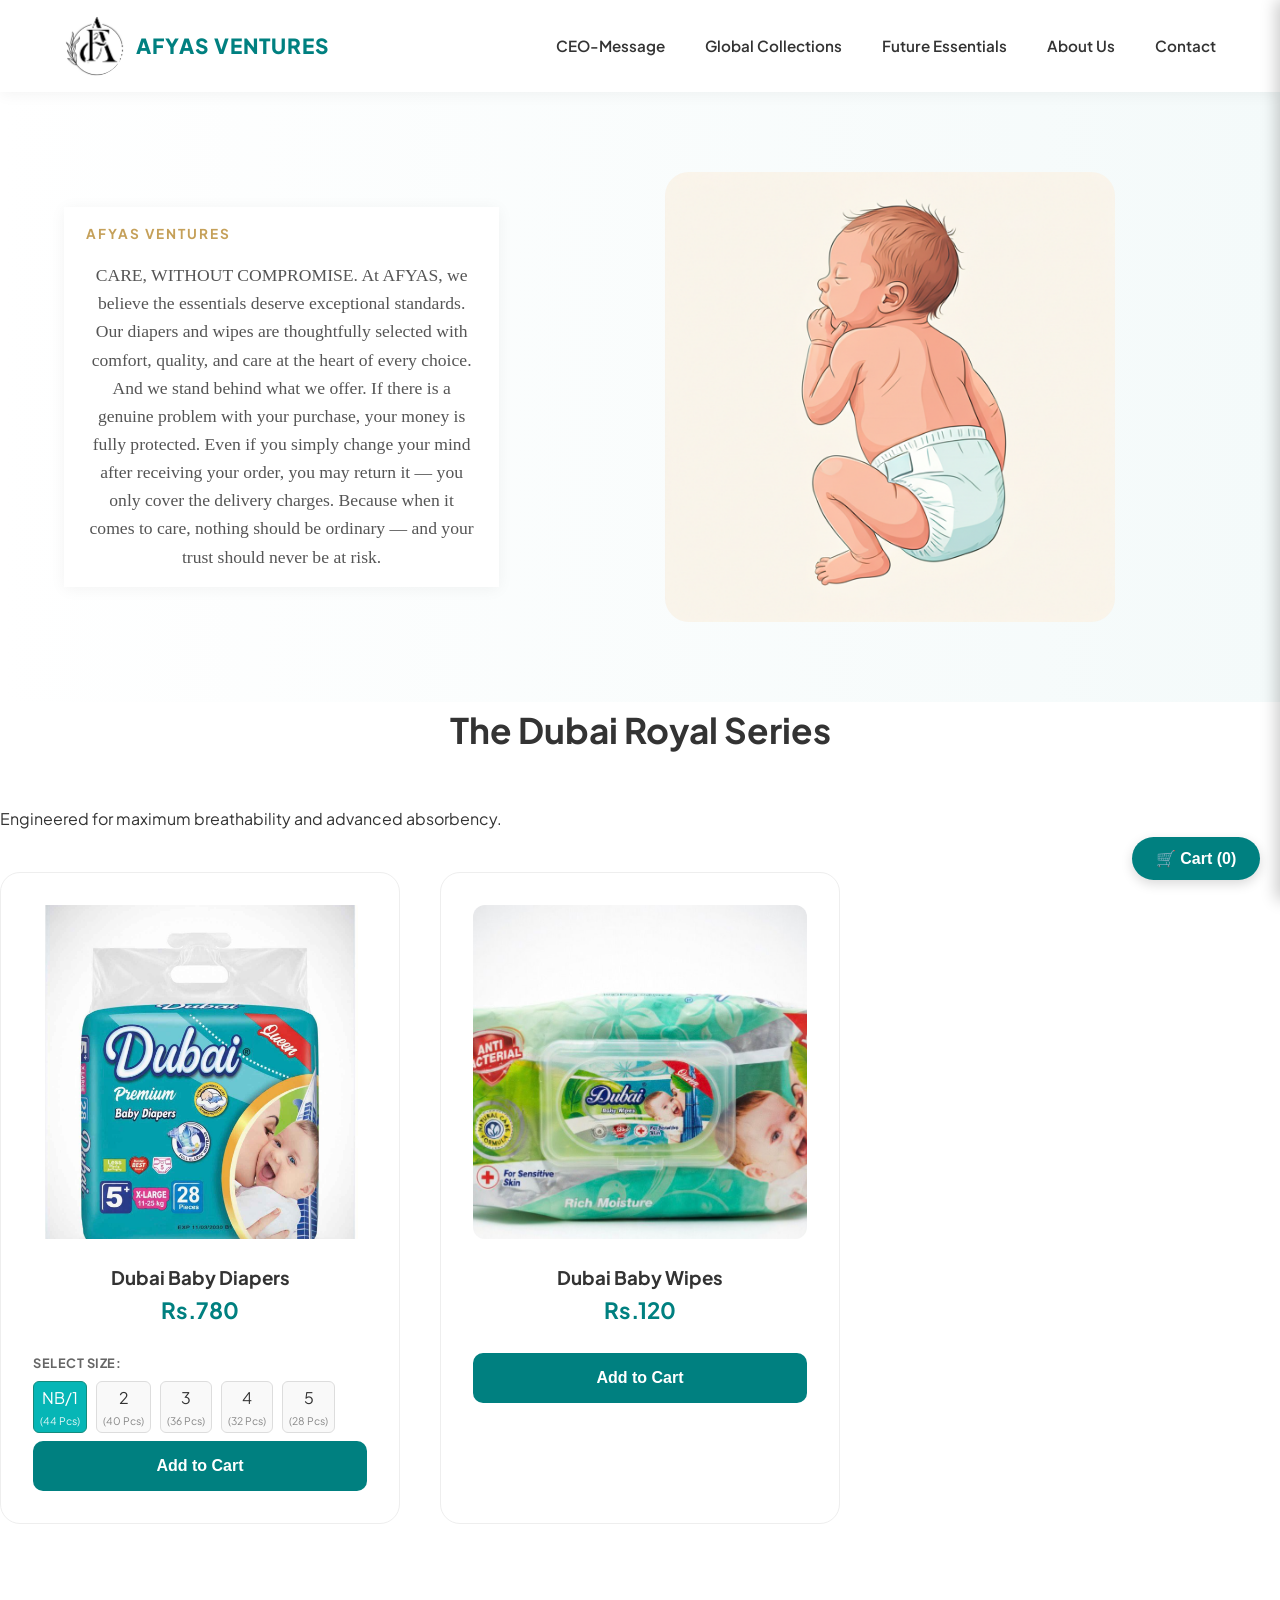
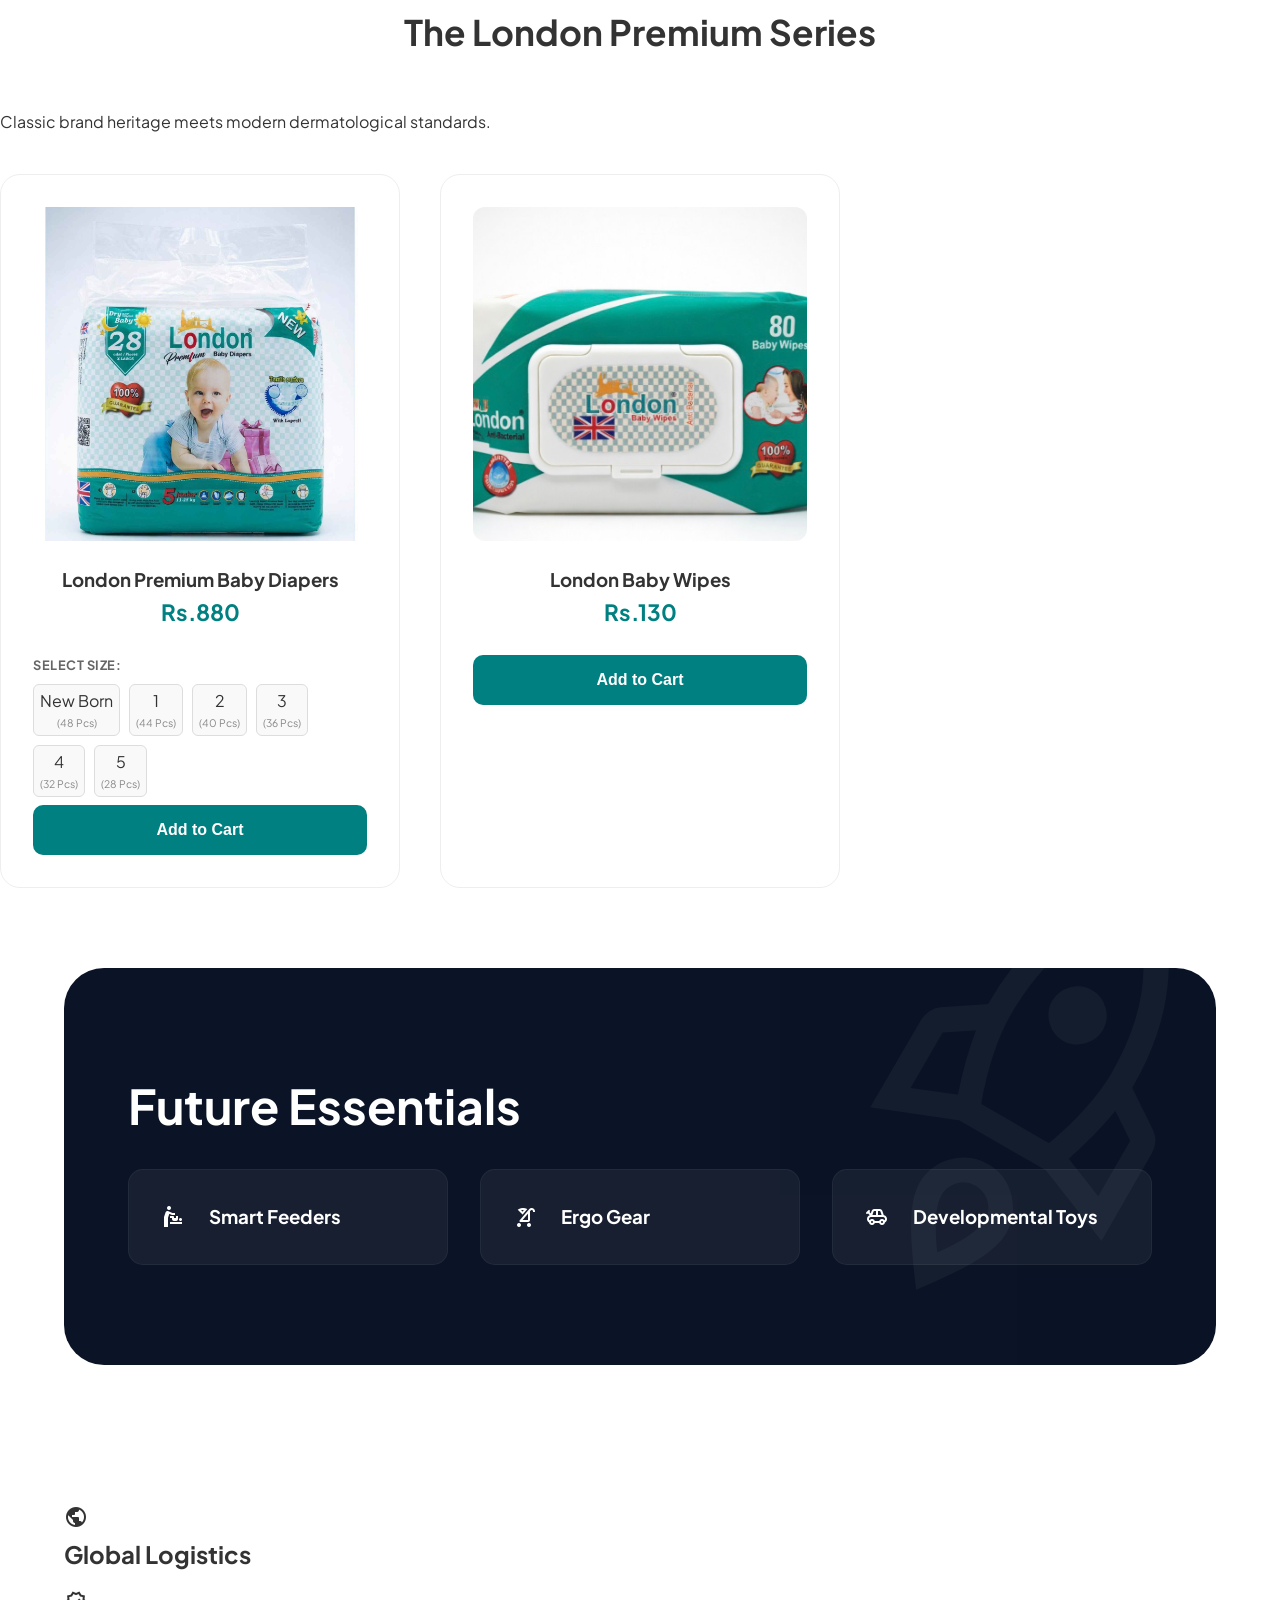
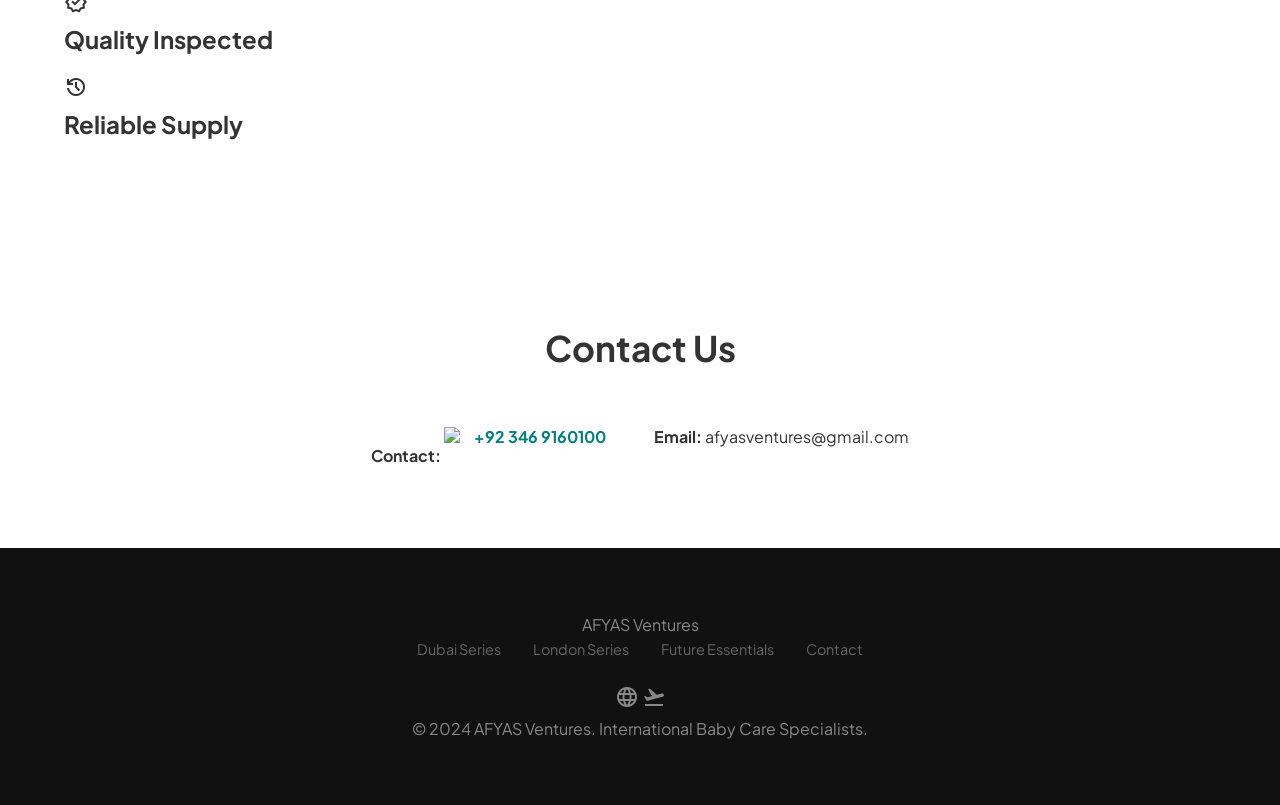
==== baby_care.html @ d0ddcd85 "added cart" ====
<!doctype html>
<html lang="en">

<head>
  <meta charset="utf-8" />
  <meta name="viewport" content="width=device-width, initial-scale=1.0">

  <link class="image-tag" type="image/png" href="logo.jpg">
  <title>AFYAS Ventures | Premium International Baby Care Specialists</title>

  <meta name="description"
    content="Discover premium diapers and wipes from AFYAS Ventures. Curated Dubai and London collections offering world-class quality for your little one. Order via WhatsApp today.">
  <meta name="keywords"
    content="AFYAS Ventures, baby care, Dubai Series diapers, London Heritage wipes, premium diapers, international baby care">
  <link rel="canonical" href="https://www.afyasventures.com">
  <link rel="stylesheet" href="style.css">
  <link
    href="https://fonts.googleapis.com/css2?family=Plus+Jakarta+Sans:wght@400;700&family=Be_Vietnam_Pro:wght@300;400;600&display=swap"
    rel="stylesheet">
  <link href="https://fonts.googleapis.com/css2?family=Material+Symbols+Outlined:wght,FILL@100..700,0..1&display=swap"
    rel="stylesheet">
  <!-- Open Graph / Social Media Preview Tags -->
  <meta property="og:type" content="website">
  <meta property="og:url" content="https://afyas-venture.github.io/afyas-venture/">
  <meta property="og:title" content="AFYAS Ventures | Premium Baby Care">
  <meta property="og:description"
    content="Discover premium diapers and wipes from AFYAS Ventures. Order via WhatsApp today.">
  <meta property="og:image" content="https://afyas-venture.github.io/afyas-venture/logo.jpg">
</head>

<body>
  <header>
    <nav aria-label="Main Navigation">
      <div class="logo-container">
        <img src="logo.jpg" alt="AFYAS Ventures Logo" class="nav-logo">
        <span class="brand-name">AFYAS Ventures</span>
      </div>
      <ul>
        <li><a href="#ceo-message">CEO-Message</a></li>
        <li><a href="#global-collections">Global Collections</a></li>
        <li><a href="#future-essentials">Future Essentials</a></li>
        <li><a href="#about-us">About Us</a></li>
        <li><a href="#contact">Contact</a></li>
      </ul>
    </nav>
  </header>

  <main>
    <!-- CART FLOATING TRIGGER & DRAWER -->
    <button id="cart-toggle" aria-label="Open Shopping Cart">
      🛒 Cart (<span id="cart-count">0</span>)
    </button>

    <aside id="cart-drawer" class="cart-drawer condensed" aria-hidden="true">
      <div class="cart-header">
        <h3>Shopping Cart</h3>
        <button id="clear-cart-btn">Clear All</button>
        <button id="close-cart-btn" aria-label="Close Cart">&#10142</button>
      </div>

      <div id="cart-items" class="cart-items-list">
        <p class="empty-cart-msg">Your cart is empty.</p>
      </div>

      <div class="cart-footer">
        <div class="cart-total-row">
          <span>Total:</span>
          <span id="cart-total-price">Rs. 0</span>
        </div>
        <button id="whatsapp-checkout-btn" class="checkout-btn" disabled>Checkout via WhatsApp</button>
      </div>
    </aside>
    <section id="about-us">
      <header>
        <span class="sub-heading">AFYAS VENTURES</span>
        <p style="font-family: 'Times New Roman', Times, serif;">
          CARE, WITHOUT COMPROMISE.
          At AFYAS, we believe the essentials deserve exceptional standards. Our diapers and wipes are thoughtfully
          selected with comfort, quality, and care at the heart of every choice.
          And we stand behind what we offer. If there is a genuine problem with your purchase, your money is fully
          protected. Even if you simply change your mind after receiving your order, you may return it — you only cover
          the delivery charges.
          Because when it comes to care, nothing should be ordinary — and your trust should never be at risk.
        </p>
      </header>
      <div class="hero-image-container">
        <img src="baby.png" alt="Happy newborn baby in premium AFYAS Ventures diaper" class="hero-img" />
      </div>
    </section>

    <div id="global-collections">
      <section id="dubai-series">
        <h2>The Dubai Royal Series</h2>
        <p class="product-features">
          Engineered for maximum breathability and advanced absorbency.
        </p>
        <div class="product-grid">
          <article class="product-card">
            <div class="product-image-wrapper">
              <img src="Dubai Premium Baby Diapers.jpeg" alt="Dubai Premium Baby Diapers" />
            </div>
            <h3>Dubai Baby Diapers</h3>
            <span class="price">Rs.<span class="price-amount">780</span></span>

            <div class="size-selector">
              <p>Select Size:</p>
              <div class="size-options">
                <label>
                  <input type="radio" name="size-dubai-diapers" value="NB/1 (44 Pcs)" checked />
                  NB/1 <small>(44 Pcs)</small>
                </label>
                <label>
                  <input type="radio" name="size-dubai-diapers" value="2 (40 Pcs)" />
                  2 <small>(40 Pcs)</small>
                </label>
                <label>
                  <input type="radio" name="size-dubai-diapers" value="3 (36 Pcs)" />
                  3 <small>(36 Pcs)</small>
                </label>
                <label>
                  <input type="radio" name="size-dubai-diapers" value="4 (32 Pcs)" />
                  4 <small>(32 Pcs)</small>
                </label>
                <label>
                  <input type="radio" name="size-dubai-diapers" value="5 (28 Pcs)" />
                  5 <small>(28 Pcs)</small>
                </label>
              </div>
            </div>

            <button type="button" class="add-to-cart-btn">Add to Cart</button>
          </article>
          <article class="product-card">
            <div class="product-image-wrapper">
              <img src="Dubai Baby Wipes.jpeg" alt="Dubai Baby Wipes" />
            </div>
            <h3>Dubai Baby Wipes</h3>
            <span class="price">Rs.<span class="price-amount">120</span></span>
            <button type="button" class="add-to-cart-btn">Add to Cart</button>
          </article>
        </div>
      </section>

      <section id="london-series">
        <h2>The London Premium Series</h2>
        <p class="product-features">
          Classic brand heritage meets modern dermatological standards.
        </p>
        <div class="product-grid">
          <article class="product-card">
            <div class="product-image-wrapper">
              <img src="London Premium Baby Diapers.jpeg" alt="London Premium Baby Diapers" />
            </div>
            <h3>London Premium Baby Diapers</h3>
            <span class="price">Rs.<span class="price-amount">880</span></span>

            <div class="size-selector">
              <p>Select Size:</p>
              <div class="size-options">
                <label>
                  <input type="radio" name="size-dubai-diapers" value="New Born (48 Pcs)" />
                  New Born <small>(48 Pcs)</small>
                </label>
                <label>
                  <input type="radio" name="size-dubai-diapers" value="1 (44 Pcs)" />
                  1 <small>(44 Pcs)</small>
                </label>
                <label>
                  <input type="radio" name="size-dubai-diapers" value="2 (40 Pcs)" />
                  2 <small>(40 Pcs)</small>
                </label>
                <label>
                  <input type="radio" name="size-dubai-diapers" value="3 (36 Pcs)" />
                  3 <small>(36 Pcs)</small>
                </label>
                <label>
                  <input type="radio" name="size-dubai-diapers" value="4 (32 Pcs)" />
                  4 <small>(32 Pcs)</small>
                </label>
                <label>
                  <input type="radio" name="size-dubai-diapers" value="5 (28 Pcs)" />
                  5 <small>(28 Pcs)</small>
                </label>
              </div>
            </div>

            <button type="button" class="add-to-cart-btn">Add to Cart</button>
          </article>
          <article class="product-card">
            <div class="product-image-wrapper">
              <img src="London Baby Wipes.jpeg" alt="London Baby Wipes" />
            </div>
            <h3>London Baby Wipes</h3>
            <span class="price">Rs.<span class="price-amount">130</span></span>
            <button type="button" class="add-to-cart-btn">Add to Cart</button>
          </article>
        </div>
      </section>
    </div>

    <section id="future-essentials">
      <h2>Future Essentials</h2>
      <ul class="essentials-list">
        <li>
          <span class="material-symbols-outlined" aria-hidden="true">baby_changing_station</span>
          <h3>Smart Feeders</h3>
        </li>
        <li>
          <span class="material-symbols-outlined" aria-hidden="true">stroller</span>
          <h3>Ergo Gear</h3>
        </li>
        <li>
          <span class="material-symbols-outlined" aria-hidden="true">toys</span>
          <h3>Developmental Toys</h3>
        </li>
      </ul>
    </section>

    <section id="logistics">
      <div class="feature">
        <span class="material-symbols-outlined" aria-hidden="true">public</span>
        <h3>Global Logistics</h3>
      </div>
      <div class="feature">
        <span class="material-symbols-outlined" aria-hidden="true">verified</span>
        <h3>Quality Inspected</h3>
      </div>
      <div class="feature">
        <span class="material-symbols-outlined" aria-hidden="true">history</span>
        <h3>Reliable Supply</h3>
      </div>
    </section>

    <section id="contact">
      <h2>Contact Us</h2>
      <div class="contact-details">
        <p>
          <strong>Contact:</strong>
          <a href="https://wa.me/923469160100" class="whatsapp-contact" target="_blank" rel="noopener noreferrer">
            <img src="whatsapp.png" alt="WhatsApp" class="contact-icon" />
            +92 346 9160100
          </a>
        </p>
        <p><strong>Email:</strong> afyasventures@gmail.com</p>
      </div>
    </section>
  </main>

  <footer role="contentinfo">
    <div class="footer-nav">
      <span class="footer-logo">AFYAS Ventures</span>
      <nav aria-label="Footer Navigation">
        <a href="#dubai-series">Dubai Series</a>
        <a href="#london-series">London Series</a>
        <a href="#future-essentials">Future Essentials</a>
        <a href="#contact">Contact</a>
      </nav>
      <div class="social-icons">
        <span class="material-symbols-outlined">language</span>
        <span class="material-symbols-outlined">flight_takeoff</span>
      </div>
      <p>© 2024 AFYAS Ventures. International Baby Care Specialists.</p>
    </div>
  </footer>

  <script src="script.js"></script>
</body>

</html>
---- style.css ----
/* --- Global Variables & Reset --- */
:root {
    --primary-teal: #008080;
    --accent-gold: #c5a059;
    --dark-grey: #333333;
    --light-bg: #f9f9f9;
    --white: #ffffff;
    
    /* Future Essentials Theme */
    --future-bg: #0b1426; 
    --future-text: #ffffff;
    --future-p: #a0aec0; 
    --future-card-bg: rgba(255, 255, 255, 0.05); 
    
    --shadow-soft: 0 10px 30px rgba(0,0,0,0.05);
    --font-main: 'Plus Jakarta Sans', sans-serif;
}

* {
    margin: 0;
    padding: 0;
    box-sizing: border-box;
}

html {
    scroll-behavior: smooth;
}

body {
    font-family: var(--font-main);
    line-height: 1.6;
    color: var(--dark-grey);
    background-color: var(--white);
    overflow-x: hidden;
}
/* CART TRIGGER BUTTON */
#cart-toggle {
  position: fixed;
  bottom: 20px;
  right: 20px;
  background-color: var(--primary-teal);
  color: var(--white);
  border: none;
  border-radius: 30px;
  padding: 12px 20px;
  font-weight: bold;
  cursor: pointer;
  box-shadow: 0 4px 12px rgba(0,0,0,0.15);
  z-index: 999;
  width: 10%;
}

/* CART SLIDE-OUT DRAWER */
.cart-drawer {
  position: fixed;
  top: 0;
  right: 0;
  width: 100%;
  max-width: 380px;
  height: 100vh;
  background-color: var(--white);
  box-shadow: -4px 0 15px rgba(0,0,0,0.2);
  display: flex;
  flex-direction: column;
  z-index: 1000;
  transition: transform 0.3s ease-in-out;
}

.cart-drawer.condensed {
  transform: translateX(100%);
}

.cart-drawer.expanded {
  transform: translateX(0);
}

/* CART COMPONENTS */
.cart-header, .cart-footer {
  padding: 15px;
  background-color: var(--light-bg);
  border-bottom: 1px solid #ddd;
}

.cart-header {
  display: flex;
  align-items: center;
  justify-content: space-between;
}

#close-cart-btn{
    width: 20%;
}

.cart-items-list {
  flex: 1;
  overflow-y: auto;
  padding: 15px;
}

.cart-item {
  display: flex;
  align-items: center;
  justify-content: space-between;
  padding: 10px 0;
  border-bottom: 1px solid #eee;
}

.qty-controls {
  display: flex;
  align-items: center;
  gap: 6px;
}

.qty-btn, .remove-item-btn {
  background: #eee;
  border: 1px solid #ccc;
  border-radius: 3px;
  padding: 2px 8px;
  cursor: pointer;
}

.remove-item-btn {
  background: transparent;
  border: none;
  color: #cc0000;
  font-weight: bold;
}

.cart-footer {
  border-top: 1px solid #ddd;
  border-bottom: none;
}

.cart-total-row {
  display: flex;
  justify-content: space-between;
  font-weight: bold;
  margin-bottom: 10px;
}

.checkout-btn {
  width: 100%;
  padding: 12px;
  background-color: var(--primary-teal);
  color: var(--white);
  border: none;
  border-radius: 4px;
  font-weight: bold;
  cursor: pointer;
}

.checkout-btn:disabled {
  background-color: #ccc;
  cursor: not-allowed;
}

#clear-cart-btn {
  background: none;
  border: none;
  color: #cc0000;
  cursor: pointer;
  font-size: 0.85rem;
}
/* --- Navigation --- */
header {
    background: var(--white);
    padding: 1rem 5%;
    position: sticky;
    top: 0;
    z-index: 999;
    box-shadow: 0 2px 15px rgba(0,0,0,0.05);
}

nav {
    display: flex;
    justify-content: space-between;
    align-items: center;
    max-width: 1400px;
    margin: 0 auto;
}

nav div {
    display: flex;
    align-items: center;
    gap: 12px;
}

/* --- Navigation Logo Styles --- */
.logo-container {
    display: flex;
    align-items: center;
    gap: 12px;
}

.nav-logo {
    height: 60px; /* Adjust this height to fit your navbar perfectly */
    width: auto;  /* Keeps the logo's original proportions */
    display: block;
    object-fit: contain;
    border-radius: 50%;
    /* border: 1px solid black; */
}

.brand-name {
    font-weight: 800;
    font-size: 1.3rem;
    color: var(--primary-teal);
    text-transform: uppercase;
    letter-spacing: 1px;
    white-space: nowrap; /* Prevents name from wrapping to a second line */
}

/* Mobile Adjustment for Logo */
@media (max-width: 768px) {
    .nav-logo {
        height: 32px; /* Slightly smaller logo for mobile screens */
    }
    
    .brand-name {
        font-size: 1.1rem;
    }
}


nav ul {
    display: flex;
    list-style: none;
    gap: 2.5rem;
}

nav ul li a {
    text-decoration: none;
    color: var(--dark-grey);
    font-weight: 600;
    font-size: 0.95rem;
    transition: color 0.3s ease;
}

nav ul li a:hover {
    color: var(--primary-teal);
}

/* --- Hero Section / About Us --- */
#about-us {
    padding: 80px 5%;
    display: grid;
    grid-template-columns: 1fr 1.5fr; 
    align-items: center;
    gap: 4rem;
    background: linear-gradient(to right, #ffffff, #f4fafa);
    min-height: auto; 
}

.sub-heading {
    color: var(--accent-gold);
    font-weight: 700;
    letter-spacing: 2px;
    font-size: 0.85rem;
    display: block;
    margin-bottom: 1rem;
}

#about-us h1 {
    font-size: clamp(2rem, 4vw, 3.5rem);
    line-height: 1.2;
    margin-bottom: 1.5rem;
    color: var(--dark-grey);
}

#about-us p {
    font-size: 1.1rem;
    color: #555;
    max-width: 800px;
    text-align: center;
}

.hero-image-container {
    width: 100%;
    /* ADJUST THIS VALUE: 400px to 500px is usually the sweet spot */
    max-width: 450px; 
    height: auto; 
    border-radius: 24px;
    overflow: hidden;
    /* Optional: This keeps the smaller image centered if the text is short */
    margin: 0 auto; 
}

.hero-img {
    width: 100%;
    height: auto; 
    display: block;
    /* Changed to 'cover' to ensure it fills the container perfectly 
       without showing background gaps if the container is resized */
    object-fit: cover; 
}

/* Mobile Adjustment: Ensure it doesn't look too tiny on phones */
@media (max-width: 768px) {
    .hero-image-container {
        max-width: 300px; /* Slightly smaller for mobile screens */
        margin-top: 2rem;
    }
}

#ceo-message {
    padding: 80px 5%;
    background-color: #f9f9f9;
    display: flex;
    justify-content: center;
}

.ceo-container {
    max-width: 900px;
    display: flex;
    flex-direction: column;
    gap: 2rem;
    text-align: center;
    align-items: center;
}

.ceo-image-wrapper {
    width: 180px;
    height: 180px;
    border-radius: 50%; /* This creates the circle */
    overflow: hidden;
    border: 4px solid var(--primary-teal);
    box-shadow: 0 10px 20px rgba(0,0,0,0.1);
}

.ceo-img {
    width: 100%;
    height: 100%;
    object-fit: cover; /* Prevents the face from stretching */
}

.ceo-content {
    max-width: 600px;
}

.quote-icon-large {
    font-size: 4rem;
    color: var(--primary-teal);
    font-family: serif;
    line-height: 0;
    display: block;
    margin-bottom: 1rem;
    opacity: 0.3;
}

.message {
    font-size: 1.2rem;
    font-style: italic;
    color: #555;
    margin-bottom: 1.5rem;
    line-height: 1.8;
}

.ceo-name {
    font-weight: 700;
    color: var(--dark-grey);
    margin-bottom: 0.2rem;
}

.ceo-title {
    font-size: 0.9rem;
    color: var(--primary-teal);
    text-transform: uppercase;
    letter-spacing: 1px;
}

/* Desktop Layout */
@media (min-width: 768px) {
    .ceo-container {
        flex-direction: row;
        text-align: left;
        gap: 4rem;
    }
}

/* --- Global Collections & Product Grid --- */
#Product_Categories {
    padding: 60px 5%;
    max-width: 1400px;
    margin: 0 auto;
}

h2 {
    font-size: 2.2rem;
    margin-bottom: 3rem;
    text-align: center;
    color: var(--dark-grey);
}

.product-grid, .categories-grid {
    display: grid;
    grid-template-columns: repeat(auto-fill, minmax(300px, 1fr));
    gap: 2.5rem;
    margin-bottom: 5rem;
}

.product-card, .category-card {
    background: var(--white);
    padding: 2rem;
    border-radius: 20px;
    border: 1px solid #eee;
    text-align: center;
    transition: all 0.3s ease;
}

.product-card:hover, .category-card:hover {
    transform: translateY(-10px);
    box-shadow: var(--shadow-soft);
}

.product-image-wrapper, .category-image-wrapper {
    width: 100%;
    aspect-ratio: 1/1;
    background: #f8f8f8;
    border-radius: 12px;
    overflow: hidden;
    margin-bottom: 1.5rem;
}

.product-image-wrapper img, .category-image-wrapper img {
    width: 100%;
    height: 100%;
    object-fit: cover;
}

.price {
    display: block;
    font-size: 1.4rem;
    font-weight: 700;
    color: var(--primary-teal);
    margin-bottom: 1.5rem;
}

/* Container - keeps everything on one or two lines */
.size-selector {
    margin: 8px 0;
    text-align: left;
}

.size-selector p {
    font-size: 0.8rem;
    font-weight: bold;
    margin-bottom: 8px;
    color: #666;
    text-transform: uppercase;
    letter-spacing: 0.5px;
}

/* Flex wrapper to keep chips inline */
.size-options {
    display: flex;
    flex-wrap: wrap;
    gap: 9px;
}

/* The Label/Chip */
.size-selector label {
    display: inline-flex;
    flex-direction: column; 
    align-items: center;
    justify-content: center;
    cursor: pointer;
    background: #f9f9f9;
    padding: 3px 6px;
    border-radius: 6px;
    border: 1px solid #ddd;
    min-width: 50px;
    transition: all 0.2s ease;
}

/* The tiny text for pieces */
.size-selector small {
    display: block;
    font-size: 0.65rem;
    color: #888;
    margin-top: 2px;
}

/* Hover & Selected States */
.size-selector label:hover {
    background: #f0f0f0;
    border-color: #bbb;
}

/* Hide the actual radio circle to save space */
.size-selector input[type="radio"] {
    display: none;
}

/* When the radio is checked, change the label style */
.size-selector label:has(input:checked) {
    background: #06b6b6; /* WhatsApp Green */
    border-color: #128C7E;
    color: white;
}

/* Make piece text white when selected */
.size-selector label:has(input:checked) small {
    color: rgba(255, 255, 255, 0.9);
}

button {
    background-color: var(--primary-teal);
    color: var(--white);
    border: none;
    padding: 1rem;
    border-radius: 10px;
    font-weight: 700;
    font-size: 1rem;
    cursor: pointer;
    width: 100%;
    transition: opacity 0.3s;
}

button:hover {
    opacity: 0.9;
}

/* --- Future Essentials (With Rocket Icon Watermark) --- */
#future-essentials {
    background-color: var(--future-bg);
    color: var(--future-text);
    padding: 100px 5%;
    border-radius: 40px; 
    margin: 60px 5%; 
    position: relative;
    overflow: hidden; 
}

#future-essentials h2 {
    font-size: 3rem;
    color: var(--future-text);
    text-align: left; 
    margin-bottom: 1.5rem;
}

#future-essentials p {
    color: var(--future-p);
    text-align: left;
    max-width: 600px;
    margin-bottom: 4rem;
}

.essentials-list {
    display: grid;
    grid-template-columns: repeat(auto-fit, minmax(300px, 1fr));
    gap: 2rem;
    list-style: none;
    position: relative;
    z-index: 2;
}

.essentials-list li {
    background: var(--future-card-bg);
    padding: 2rem;
    border-radius: 15px;
    border: 1px solid rgba(255, 255, 255, 0.05);
    display: flex;
    align-items: center;
    gap: 1.5rem;
}

/* Professional Rocket Watermark */
#future-essentials::after {
    content: 'rocket_launch'; 
    font-family: 'Material Symbols Outlined';
    position: absolute;
    right: -20px;
    bottom: -40px;
    font-size: 25rem;
    color: var(--white);
    opacity: 0.04;
    transform: rotate(-15deg);
    pointer-events: none;
    z-index: 1;
}

/* --- Logistics Section (Fixed to One Row) --- */
#logistics {
    padding: 80px 5%;
    max-width: 1400px;
    margin: 0 auto;
}

.features-grid {
    display: flex; /* Force into a row on desktop */
    justify-content: space-between;
    gap: 3rem;
    list-style: none;
}

.feature {
    flex: 1; /* Ensures equal width */
    text-align: left;
}

.feature .icon-box {
    width: 70px;
    height: 70px;
    border-radius: 50%;
    display: flex;
    align-items: center;
    justify-content: center;
    margin-bottom: 2rem;
}

/* Logistics Icon Colors */
.feature:nth-child(1) .icon-box { background: #f1f8fc; color: #4c637a; }
.feature:nth-child(2) .icon-box { background: #f1f9f2; color: #558763; }
.feature:nth-child(3) .icon-box { background: #fbf5f2; color: #9c6c5a; }

.feature h3 {
    font-size: 1.5rem;
    margin-bottom: 1rem;
    color: var(--dark-grey);
}

.feature p {
    font-size: 1rem;
    color: #666;
    max-width: 320px;
}

/* --- Contact & Footer --- */
#contact {
    padding: 80px 5%;
    text-align: center;
}

.contact-details {
    display: flex;
    justify-content: center;
    gap: 3rem;
    margin-top: 3rem;
}

.contact-details a {
    color: var(--primary-teal);
    text-decoration: none;
    font-weight: 700;
}

.whatsapp-contact {
    display: inline-flex;
    align-items: center;
    gap: 10px;
    text-decoration: none;
    color: var(--primary-teal);
    font-weight: 700;
}

.contact-icon {
    width: 20px;  /* Size of the icon */
    height: 20px;
    object-fit: contain;
}

/* Hover effect for better UX */
.whatsapp-contact:hover {
    opacity: 0.8;
}

footer {
    background: #111;
    color: #888;
    padding: 4rem 5%;
    text-align: center;
}

.footer-nav nav {
    display: flex;
    justify-content: center;
    gap: 2rem;
    margin-bottom: 1.5rem;
}

.footer-nav nav a {
    color: #666;
    text-decoration: none;
    font-size: 0.9rem;
}

/* --- Responsive Media Queries --- */
@media (max-width: 1024px) {
    #about-us {
        grid-template-columns: 1fr;
        text-align: center;
    }
    
    .hero-image-container {
        max-width: 600px;
        margin: 0 auto;
    }
}

@media (max-width: 768px) {
    /* Responsive Logistics: Stacks on small screens */
    .features-grid {
        flex-direction: column;
        align-items: center;
        text-align: center;
    }

    .feature {
        margin-bottom: 3rem;
    }

    .feature p {
        margin: 0 auto;
    }

    nav ul {
        display: none;
    }
    
    #future-essentials h2 {
        font-size: 2.2rem;
    }

    #future-essentials::after {
        font-size: 15rem;
    }
}

.product-features{
    margin-bottom: 40px;
}
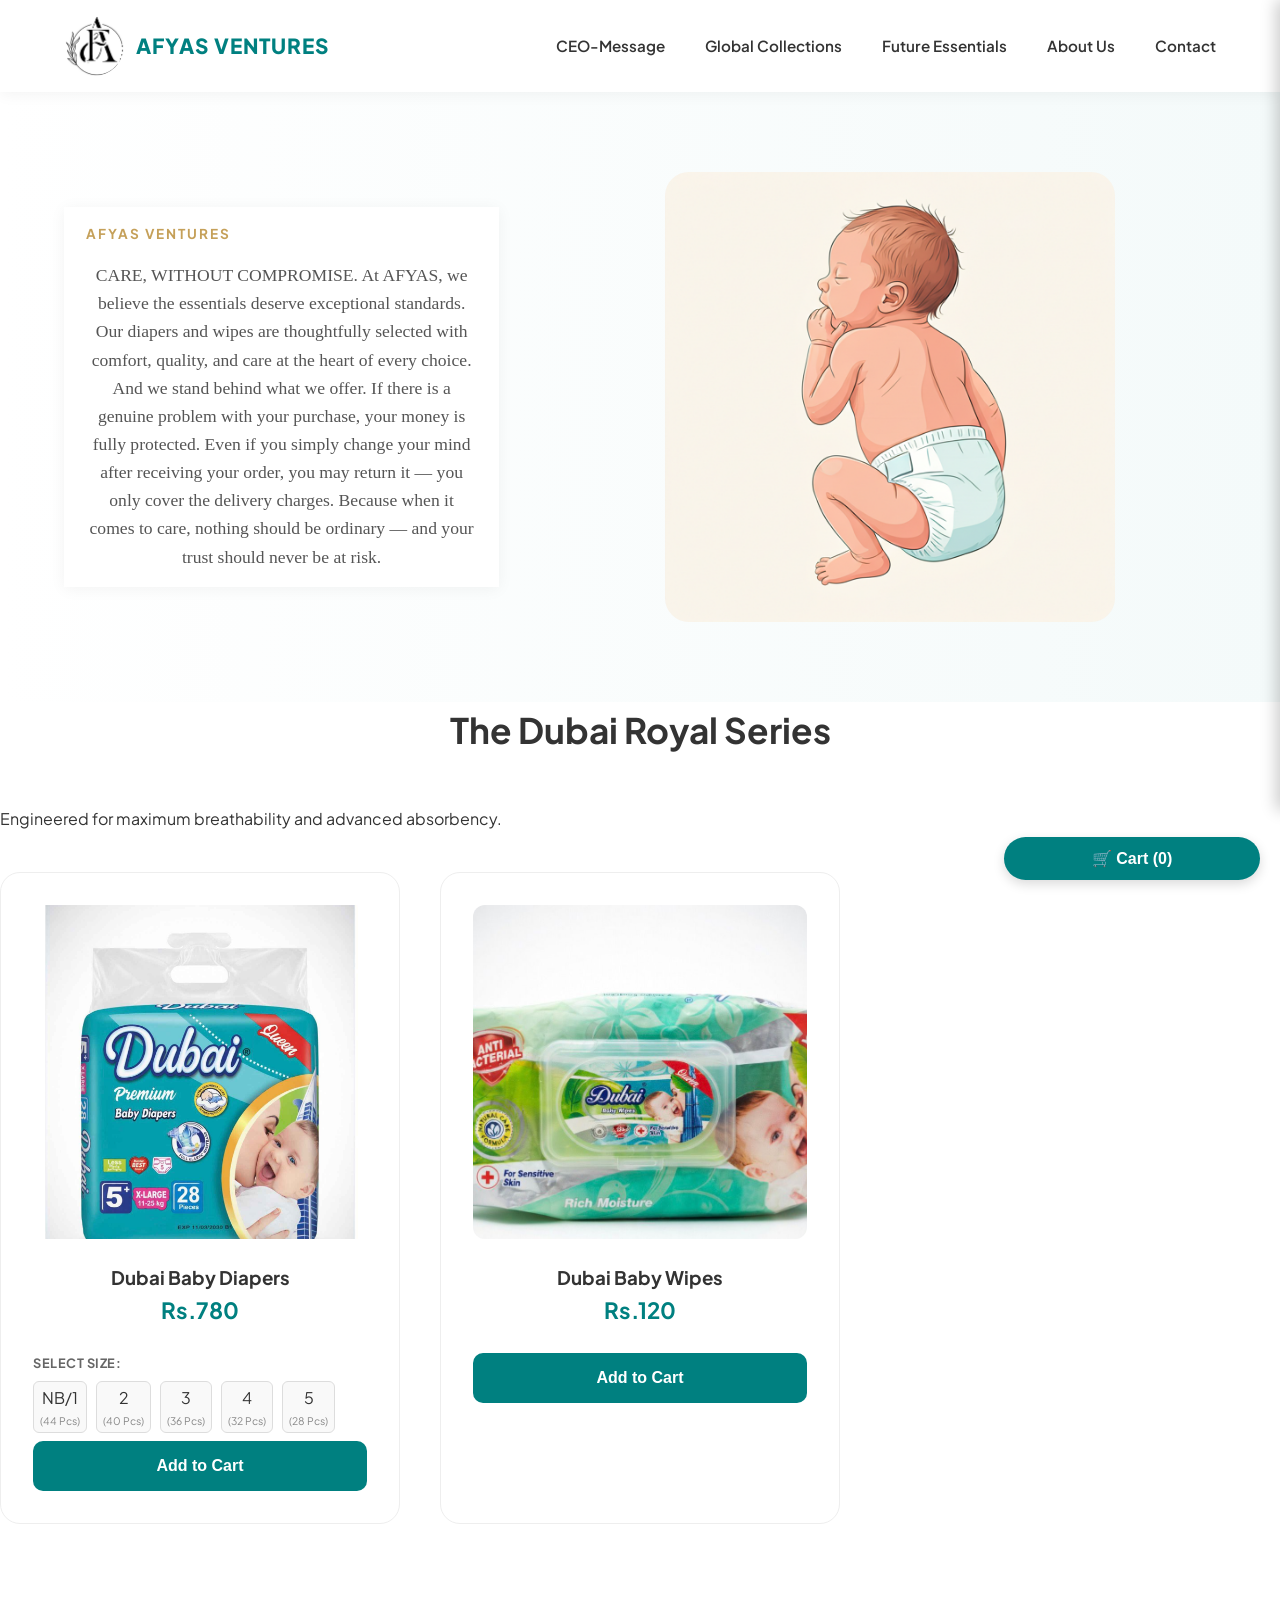
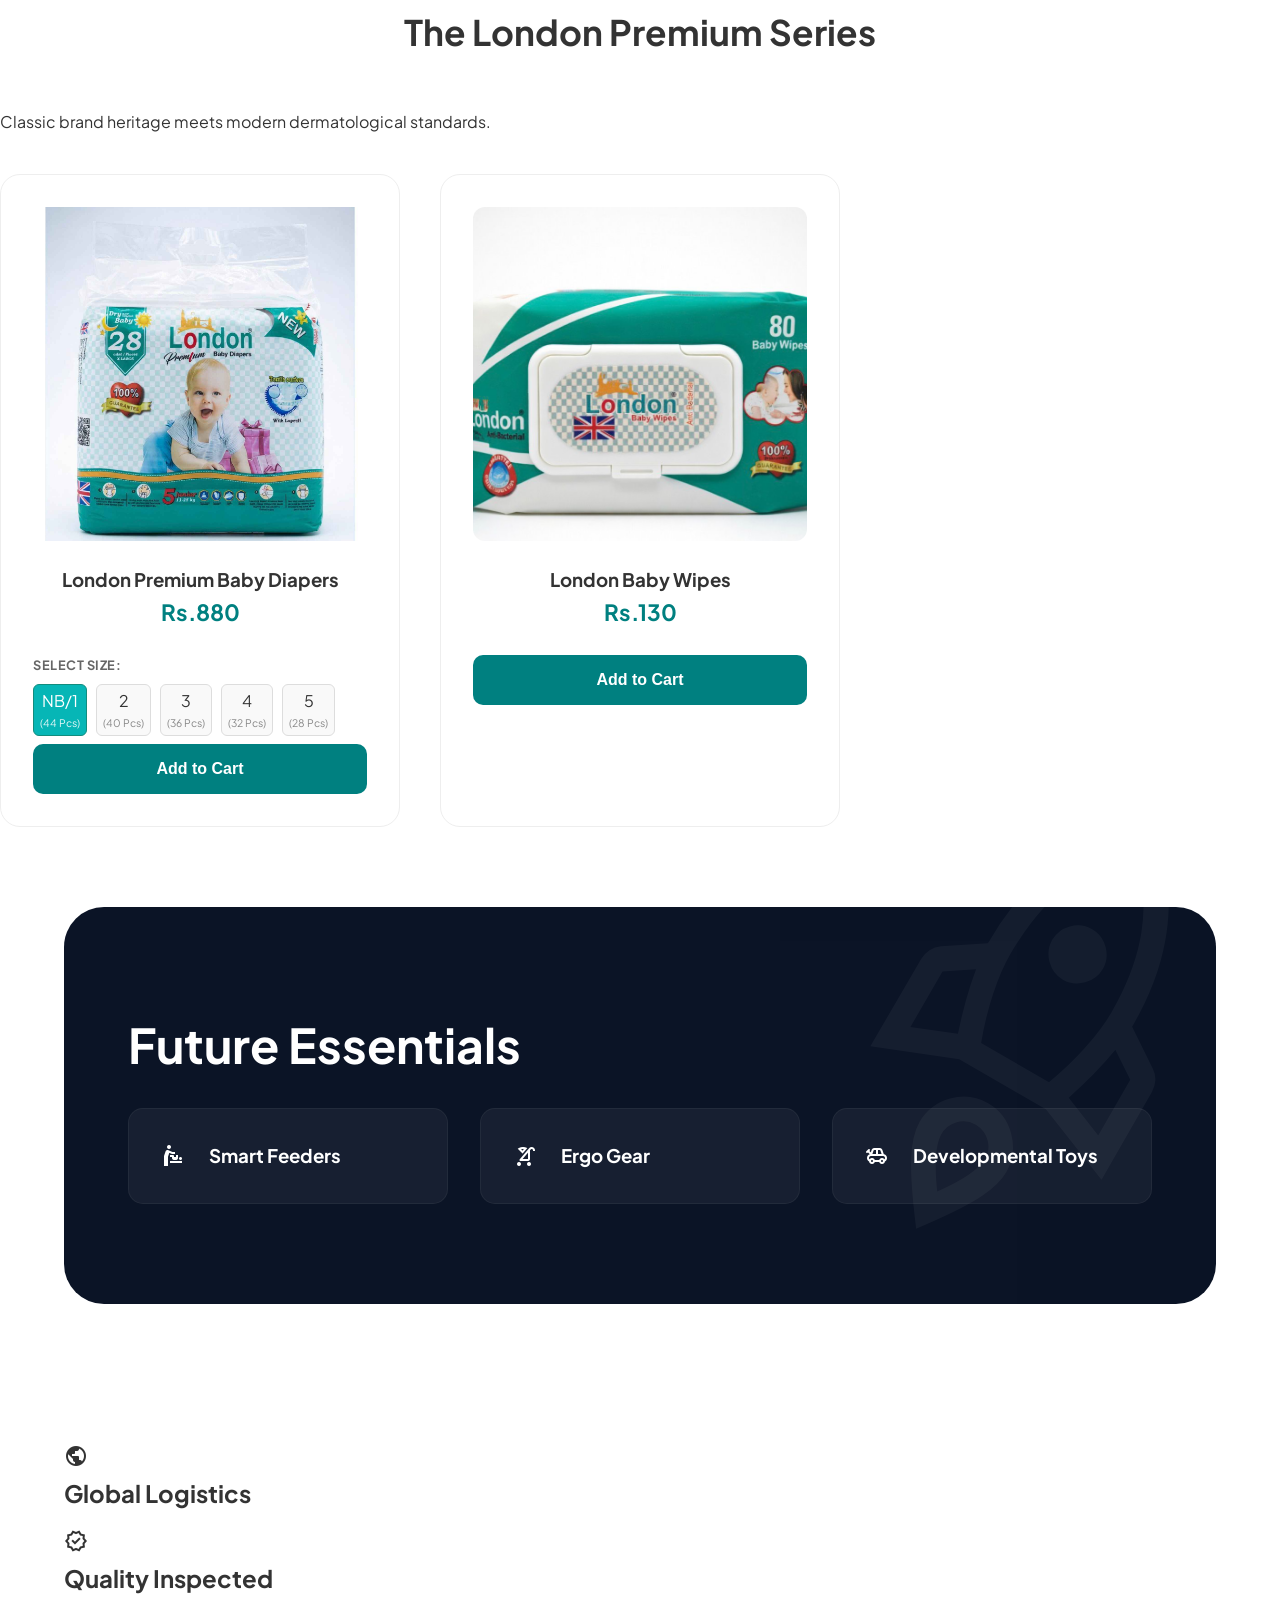
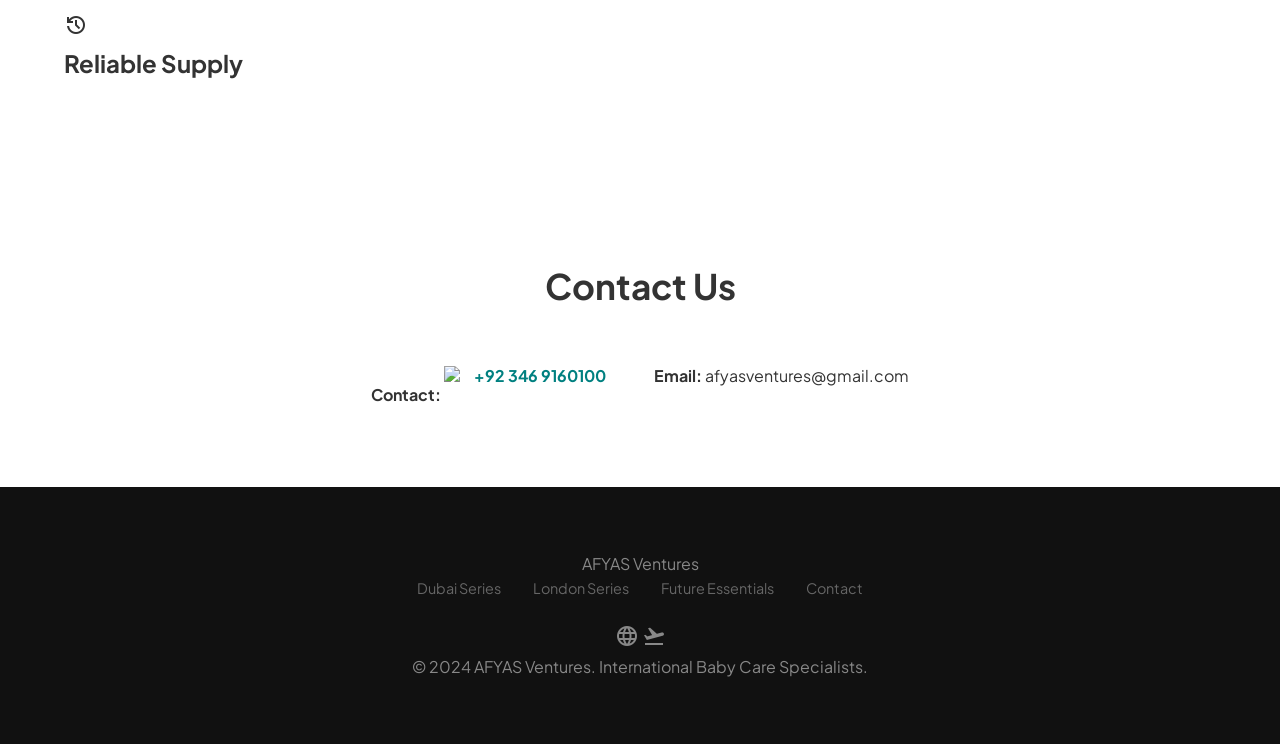
==== commit 2cfa0855: "hotfix" ====
--- a/baby_care.html
+++ b/baby_care.html
@@ -158,12 +158,8 @@
               <p>Select Size:</p>
               <div class="size-options">
                 <label>
-                  <input type="radio" name="size-dubai-diapers" value="New Born (48 Pcs)" />
-                  New Born <small>(48 Pcs)</small>
-                </label>
-                <label>
-                  <input type="radio" name="size-dubai-diapers" value="1 (44 Pcs)" />
-                  1 <small>(44 Pcs)</small>
+                  <input type="radio" name="size-dubai-diapers" value="NB/1 (44 Pcs)" checked />
+                  NB/1 <small>(44 Pcs)</small>
                 </label>
                 <label>
                   <input type="radio" name="size-dubai-diapers" value="2 (40 Pcs)" />
--- a/style.css
+++ b/style.css
@@ -47,7 +47,7 @@
   cursor: pointer;
   box-shadow: 0 4px 12px rgba(0,0,0,0.15);
   z-index: 999;
-  width: 10%;
+  width: 20%;
 }
 
 /* CART SLIDE-OUT DRAWER */
@@ -55,9 +55,9 @@
   position: fixed;
   top: 0;
   right: 0;
-  width: 100%;
+  width: 80%;
   max-width: 380px;
-  height: 100vh;
+  height: 90vh;
   background-color: var(--white);
   box-shadow: -4px 0 15px rgba(0,0,0,0.2);
   display: flex;
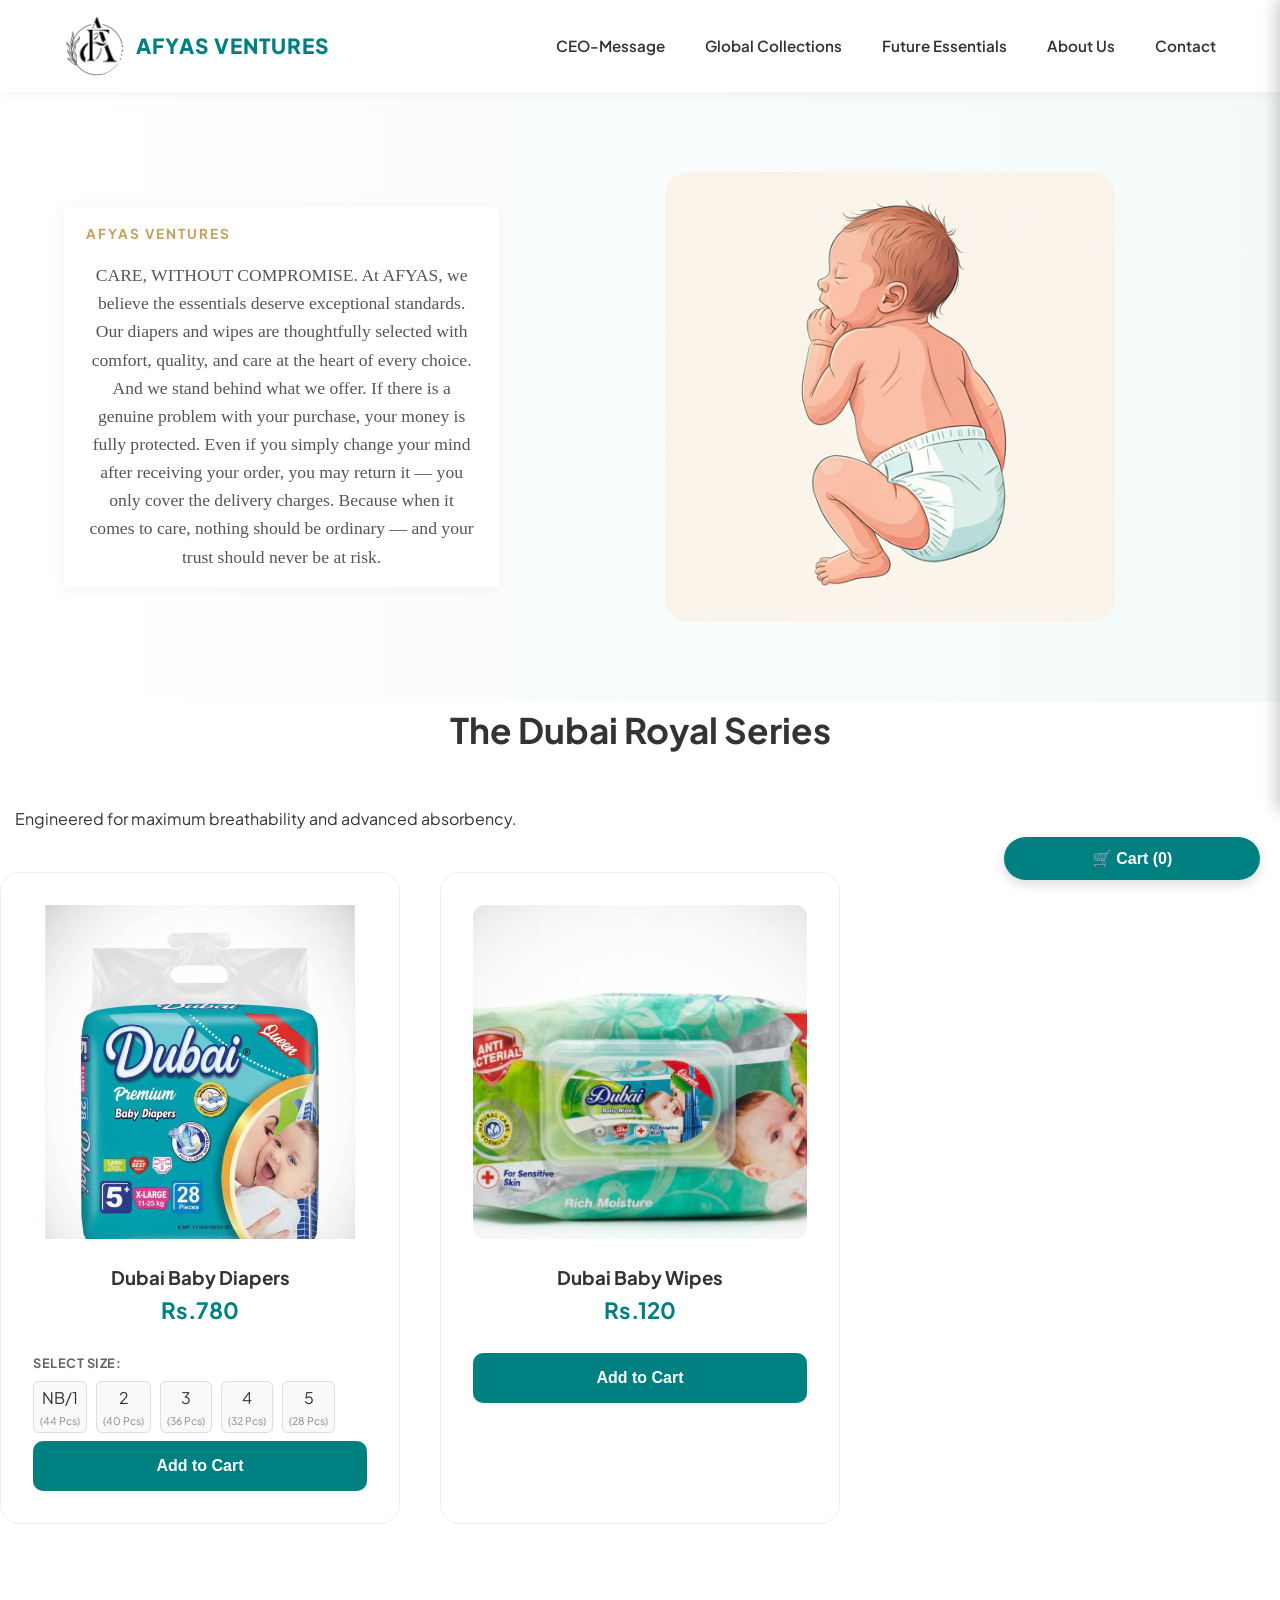
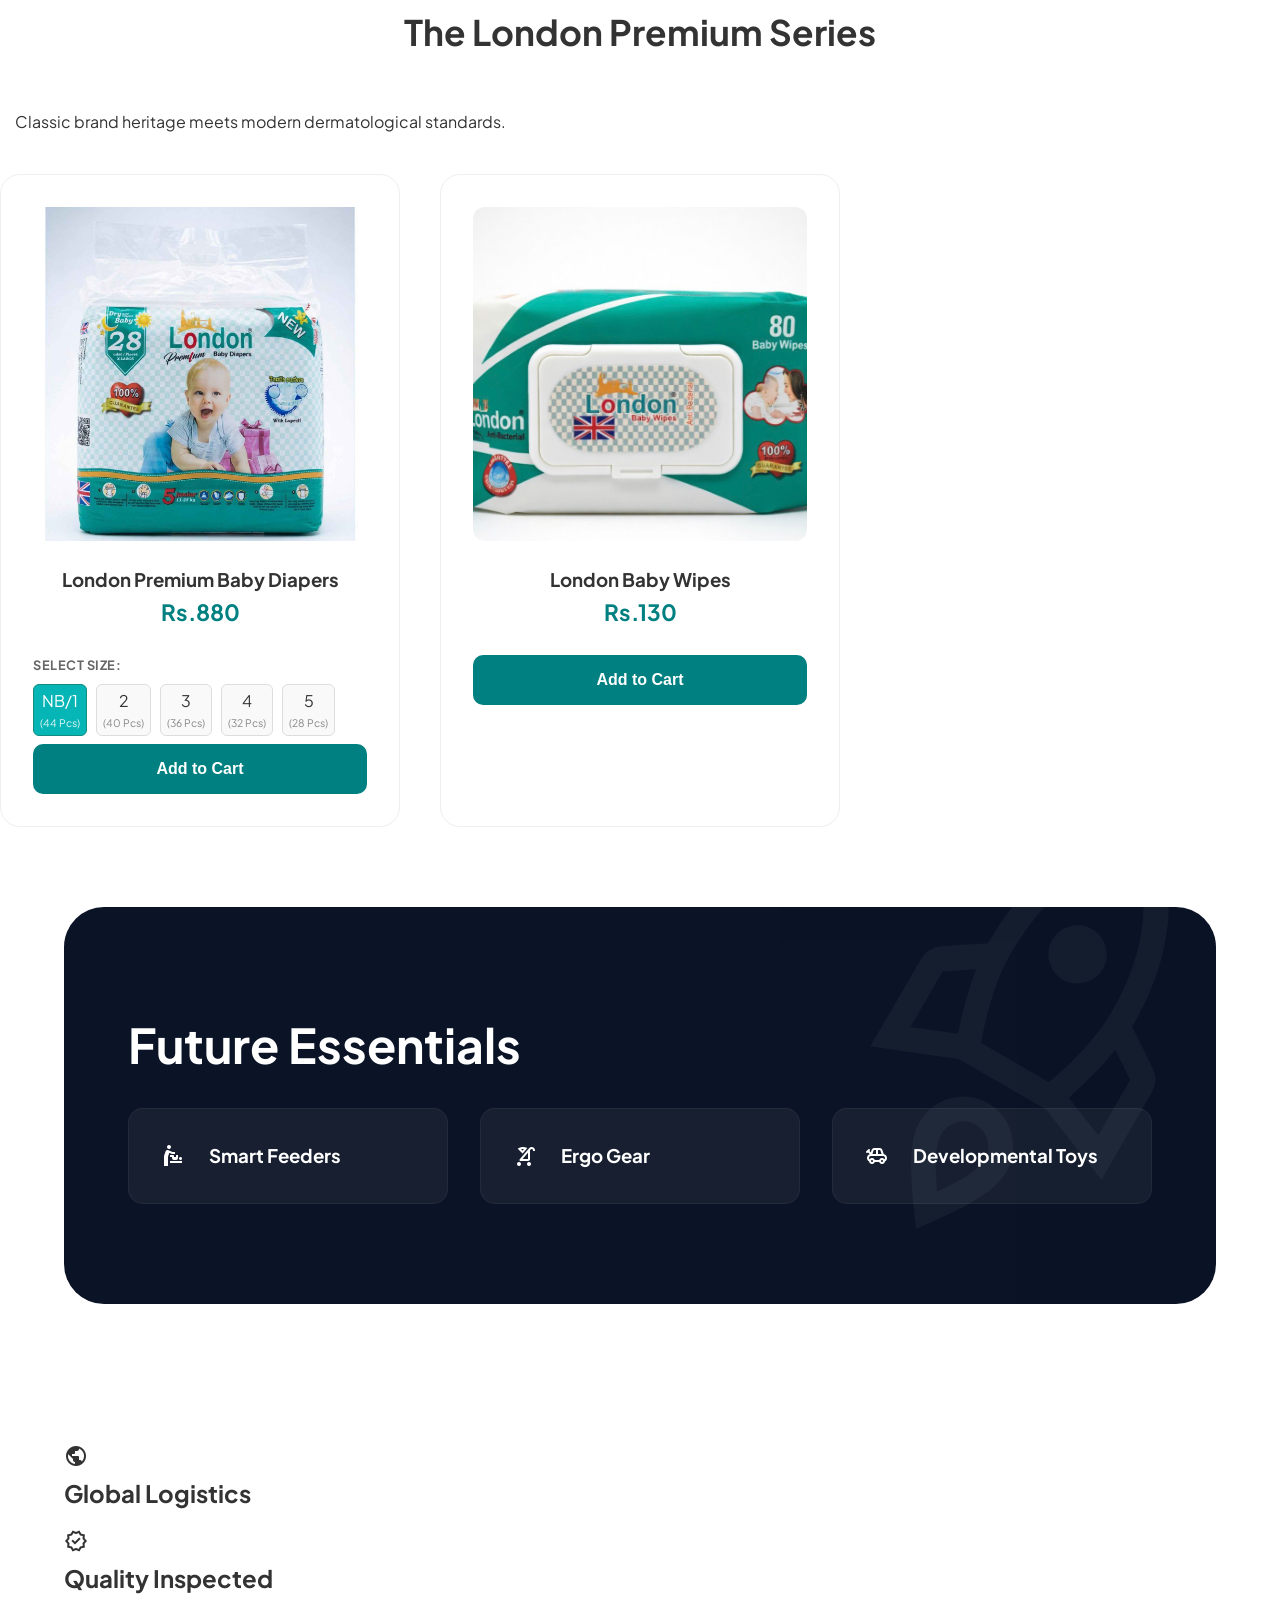
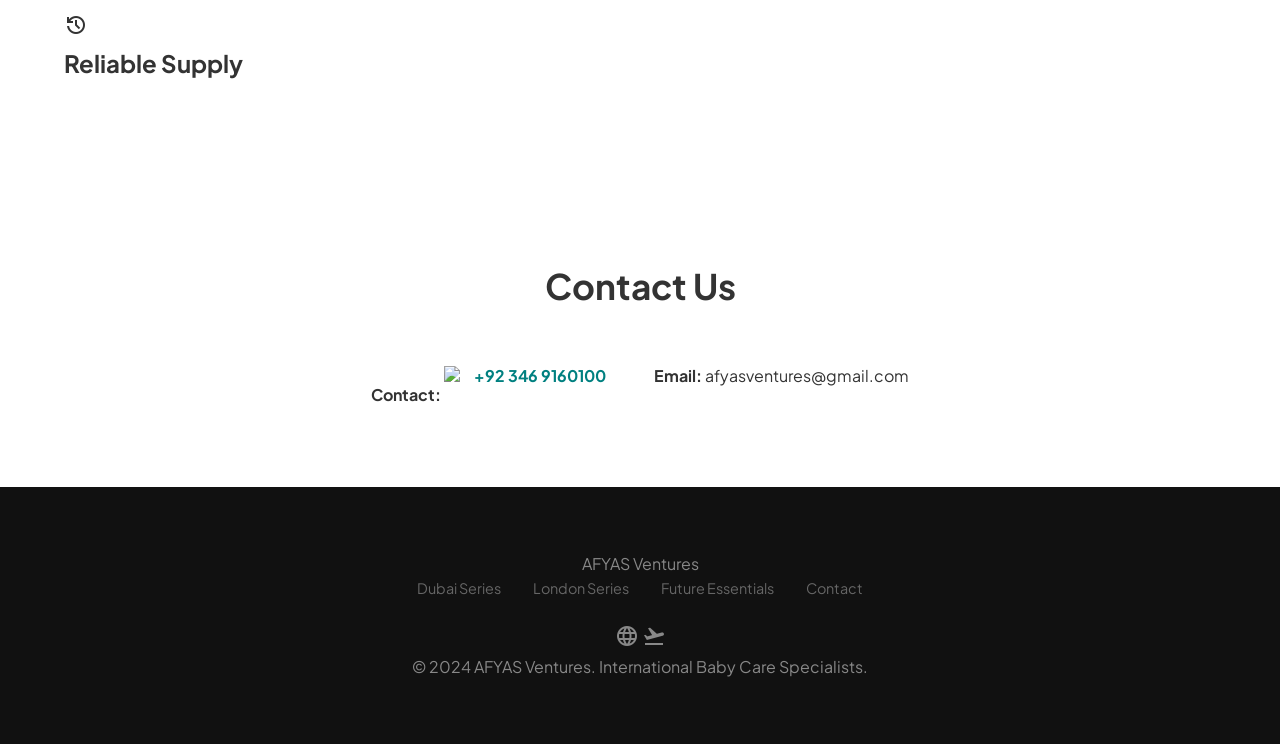
==== commit 23e73837: "updated head" ====
--- a/baby_care.html
+++ b/baby_care.html
@@ -9,10 +9,10 @@
   <title>AFYAS Ventures | Premium International Baby Care Specialists</title>
 
   <meta name="description"
-    content="Discover premium diapers and wipes from AFYAS Ventures. Curated Dubai and London collections offering world-class quality for your little one. Order via WhatsApp today.">
+    content="Discover premium diapers,kitchen rolls and wipes from AFYAS Ventures. Curated Dubai and London collections offering world-class quality for your little one. Order via WhatsApp today.">
   <meta name="keywords"
     content="AFYAS Ventures, baby care, Dubai Series diapers, London Heritage wipes, premium diapers, international baby care">
-  <link rel="canonical" href="https://www.afyasventures.com">
+  <link rel="canonical" href="https://afyas-venture.github.io/afyas-venture/">
   <link rel="stylesheet" href="style.css">
   <link
     href="https://fonts.googleapis.com/css2?family=Plus+Jakarta+Sans:wght@400;700&family=Be_Vietnam_Pro:wght@300;400;600&display=swap"
--- a/style.css
+++ b/style.css
@@ -396,6 +396,10 @@
     grid-template-columns: repeat(auto-fill, minmax(300px, 1fr));
     gap: 2.5rem;
     margin-bottom: 5rem;
+    
+}
+.product-features{
+    margin-left: 15px;
 }
 
 .product-card, .category-card {
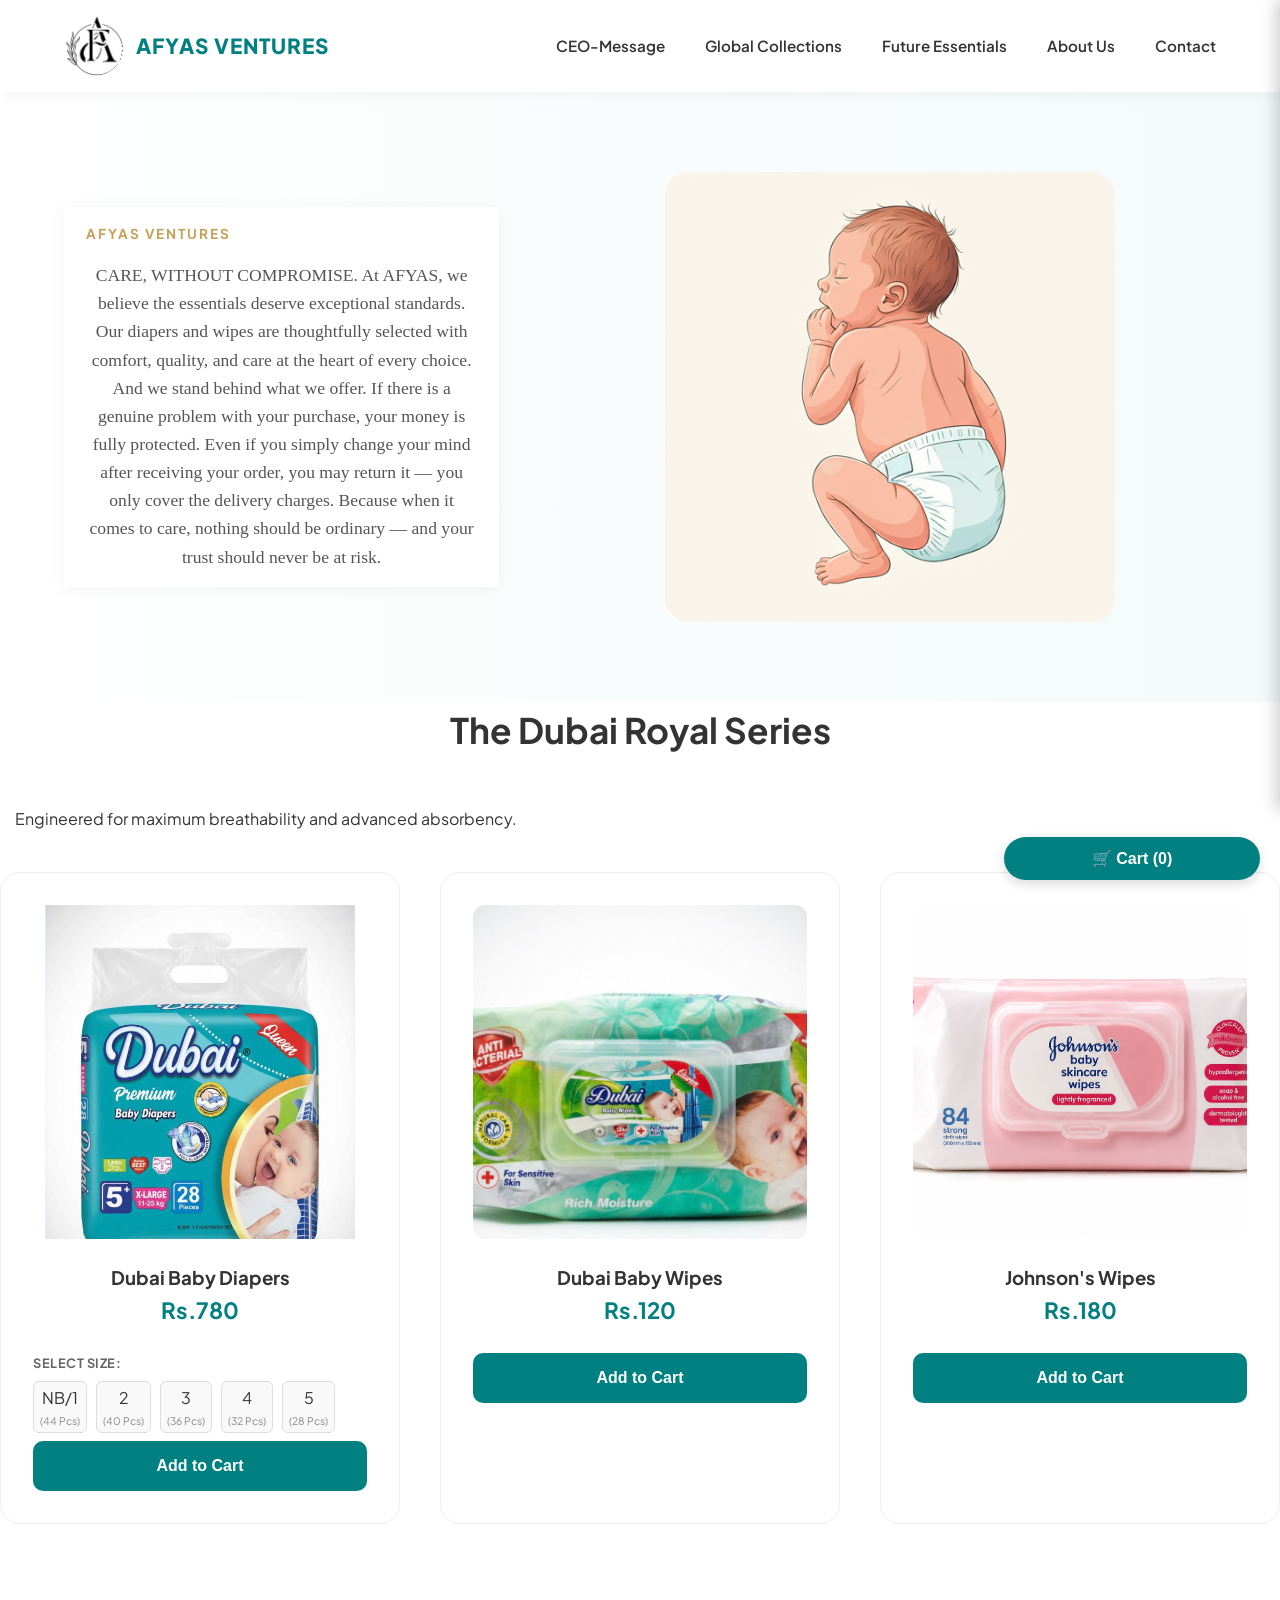
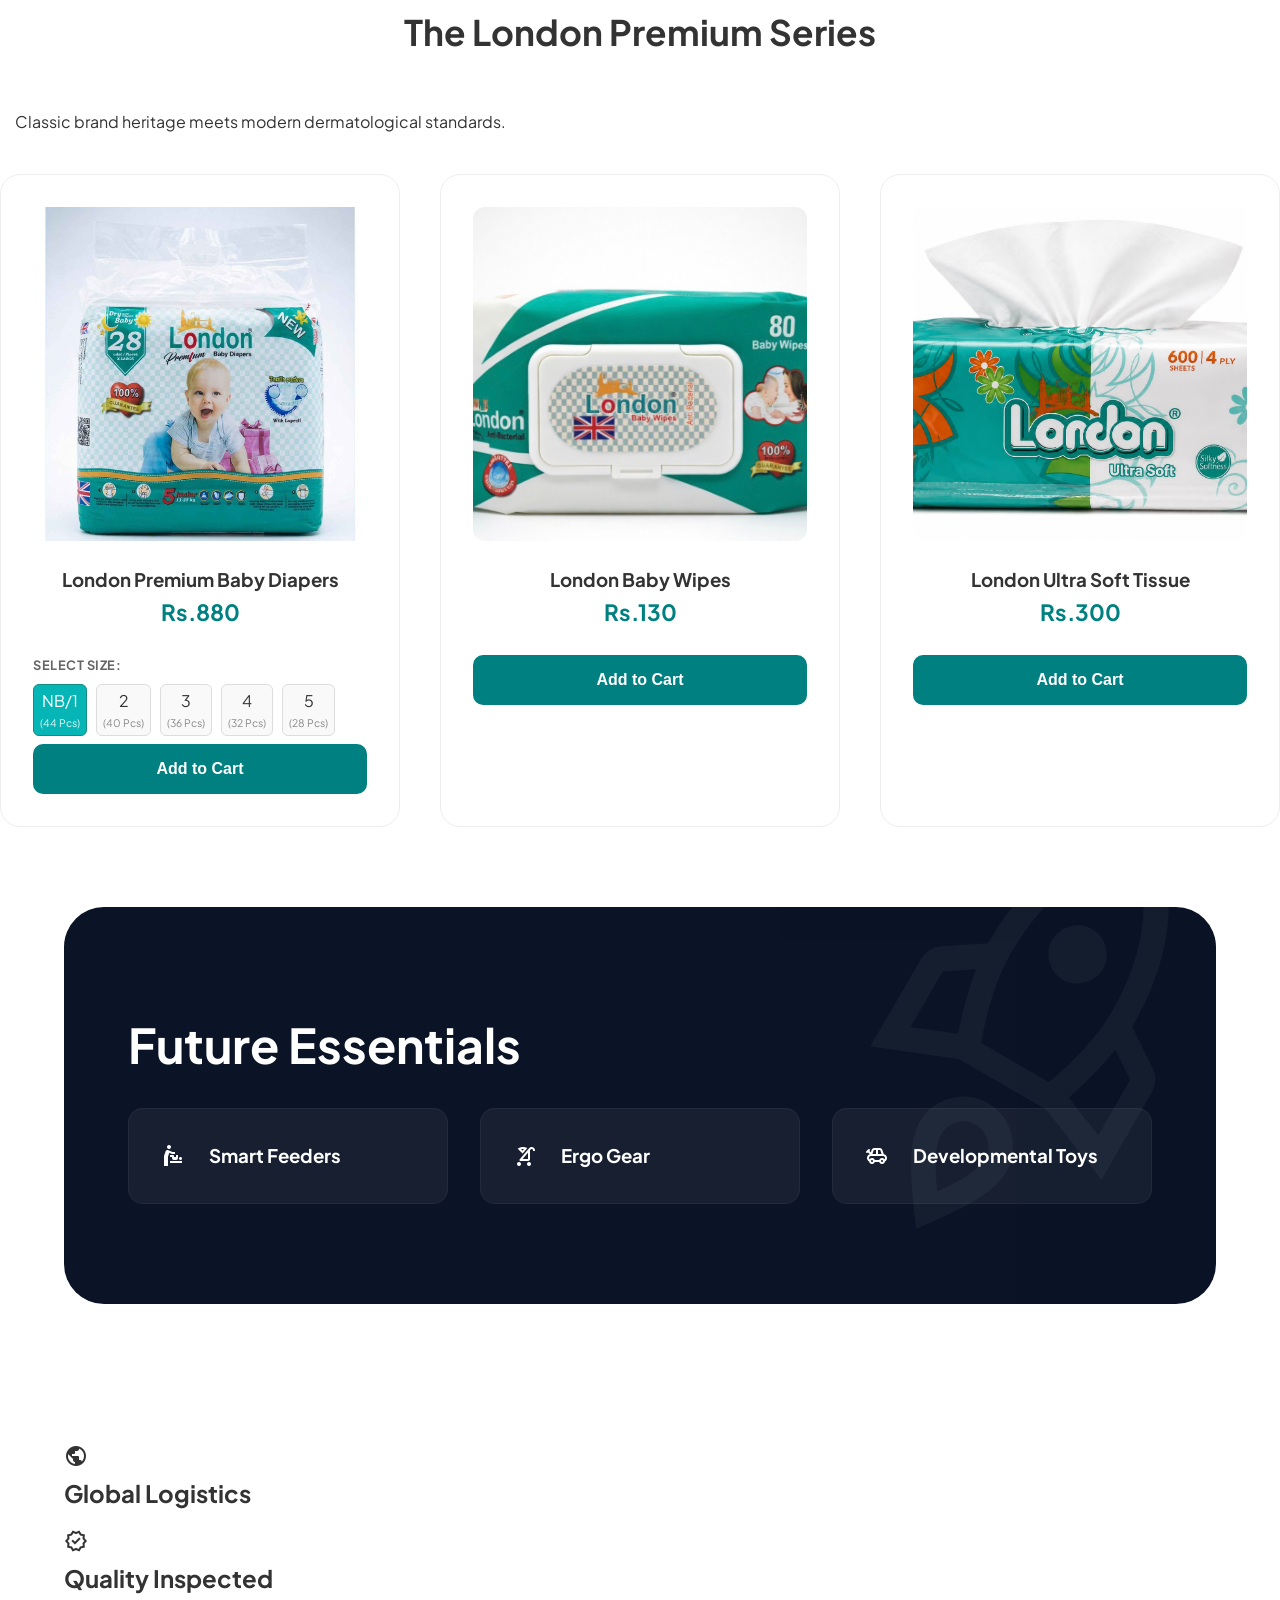
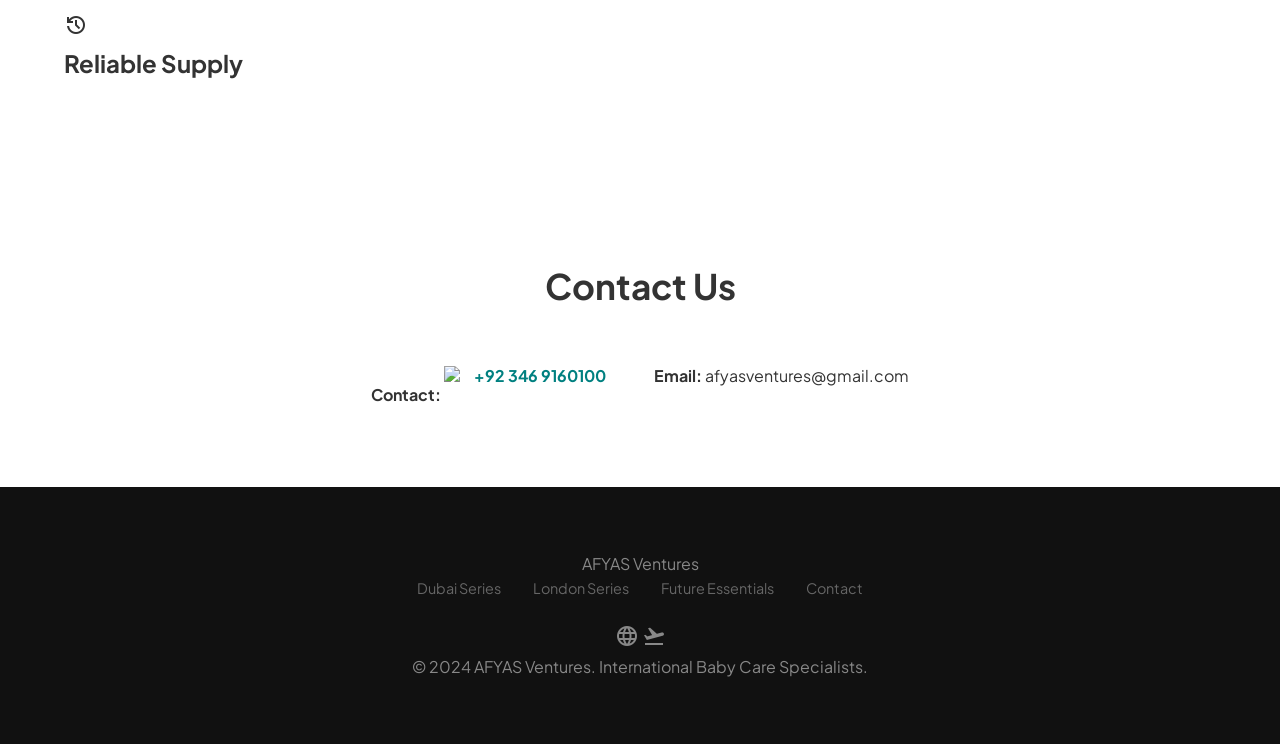
==== commit c28b16c6: "products added" ====
--- a/baby_care.html
+++ b/baby_care.html
@@ -95,7 +95,7 @@
           Engineered for maximum breathability and advanced absorbency.
         </p>
         <div class="product-grid">
-          <article class="product-card">
+          <article class="product-card" id="dubai-diapers">
             <div class="product-image-wrapper">
               <img src="Dubai Premium Baby Diapers.jpeg" alt="Dubai Premium Baby Diapers" />
             </div>
@@ -130,12 +130,20 @@
 
             <button type="button" class="add-to-cart-btn">Add to Cart</button>
           </article>
-          <article class="product-card">
+          <article class="product-card" id="dubai-wipes">
             <div class="product-image-wrapper">
               <img src="Dubai Baby Wipes.jpeg" alt="Dubai Baby Wipes" />
             </div>
             <h3>Dubai Baby Wipes</h3>
             <span class="price">Rs.<span class="price-amount">120</span></span>
+            <button type="button" class="add-to-cart-btn">Add to Cart</button>
+          </article>
+          <article class="product-card" id="johnson-wipes">
+            <div class="product-image-wrapper">
+              <img src="Johnson's Wipes.jpg" alt="Johnson's Wipes" />
+            </div>
+            <h3>Johnson's Wipes</h3>
+            <span class="price">Rs.<span class="price-amount">180</span></span>
             <button type="button" class="add-to-cart-btn">Add to Cart</button>
           </article>
         </div>
@@ -147,7 +155,7 @@
           Classic brand heritage meets modern dermatological standards.
         </p>
         <div class="product-grid">
-          <article class="product-card">
+          <article class="product-card" id="london-diapers">
             <div class="product-image-wrapper">
               <img src="London Premium Baby Diapers.jpeg" alt="London Premium Baby Diapers" />
             </div>
@@ -182,12 +190,20 @@
 
             <button type="button" class="add-to-cart-btn">Add to Cart</button>
           </article>
-          <article class="product-card">
+          <article class="product-card" id="london-wipes">
             <div class="product-image-wrapper">
               <img src="London Baby Wipes.jpeg" alt="London Baby Wipes" />
             </div>
             <h3>London Baby Wipes</h3>
             <span class="price">Rs.<span class="price-amount">130</span></span>
+            <button type="button" class="add-to-cart-btn">Add to Cart</button>
+          </article>
+          <article class="product-card" id="london-tissue">
+            <div class="product-image-wrapper">
+              <img src="London Ultra Soft Tissue.jpg" alt="London Ultra Soft Tissue" />
+            </div>
+            <h3>London Ultra Soft Tissue</h3>
+            <span class="price">Rs.<span class="price-amount">300</span></span>
             <button type="button" class="add-to-cart-btn">Add to Cart</button>
           </article>
         </div>
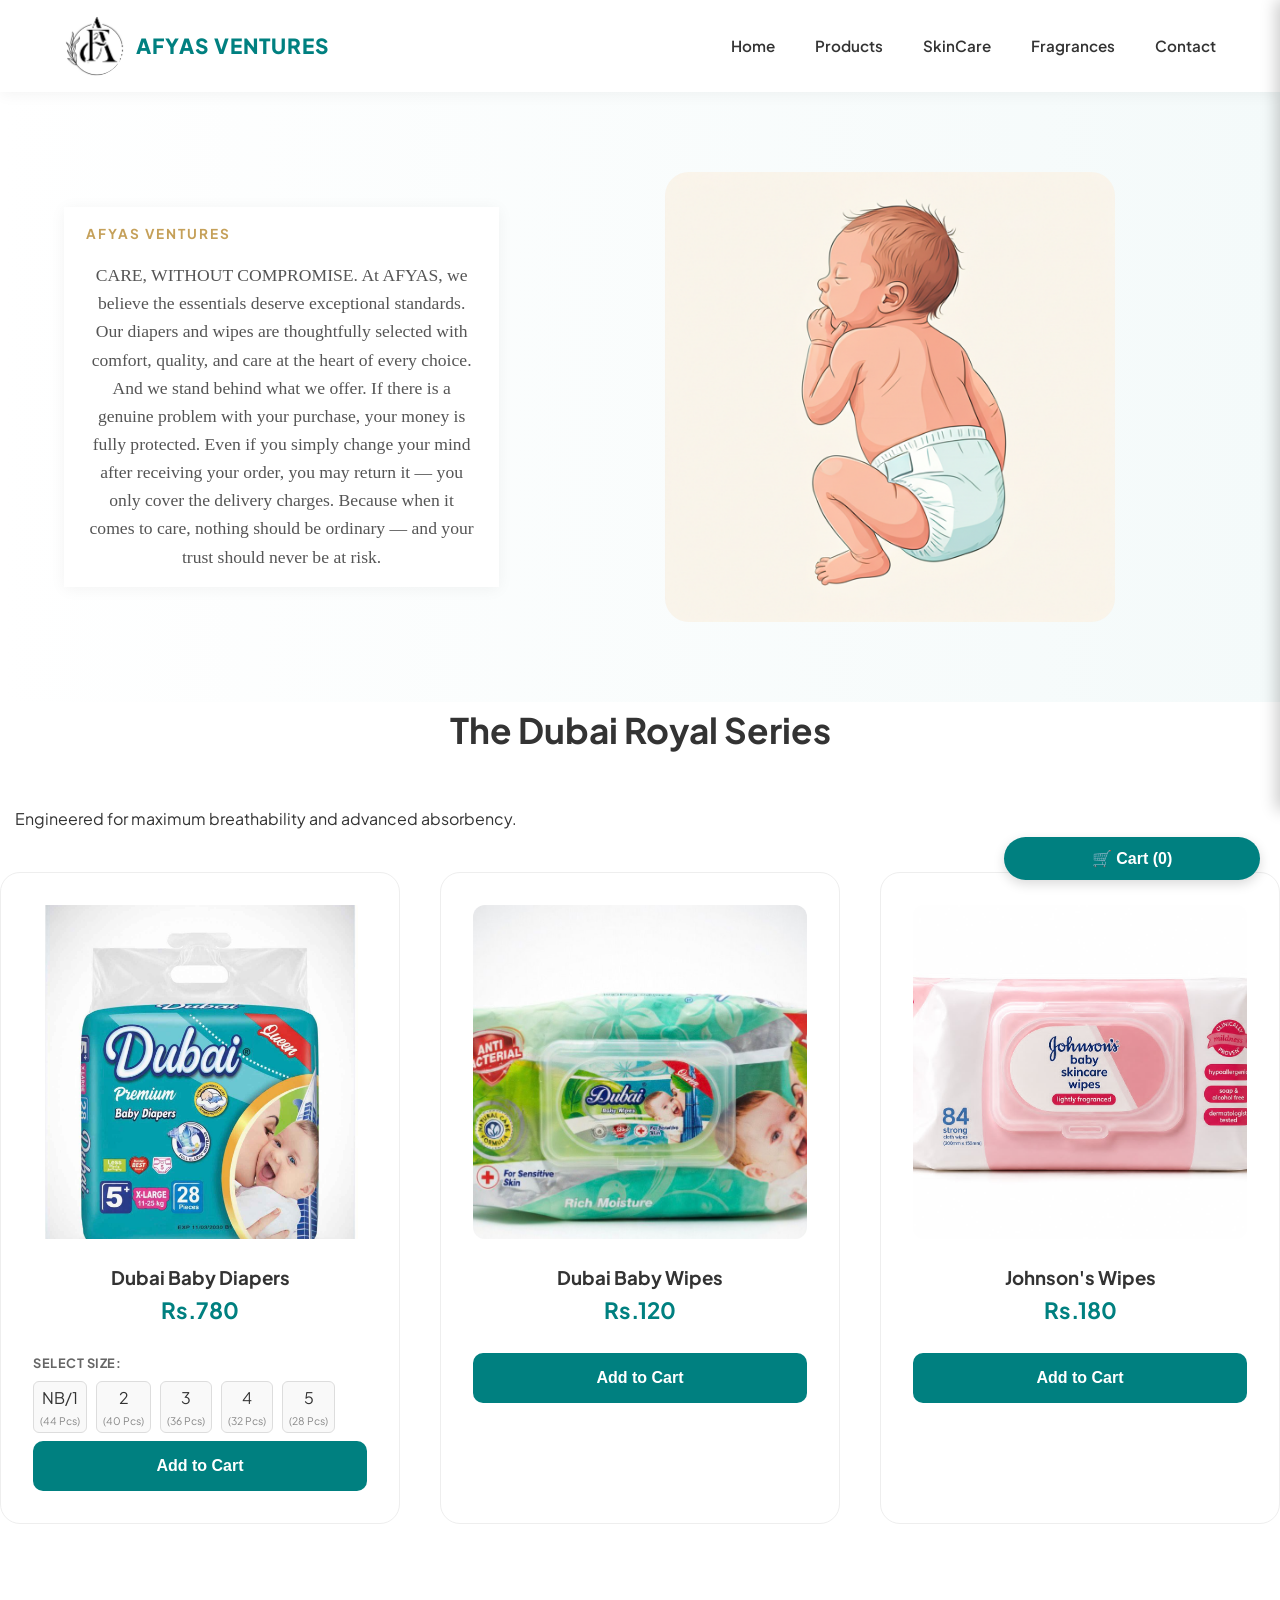
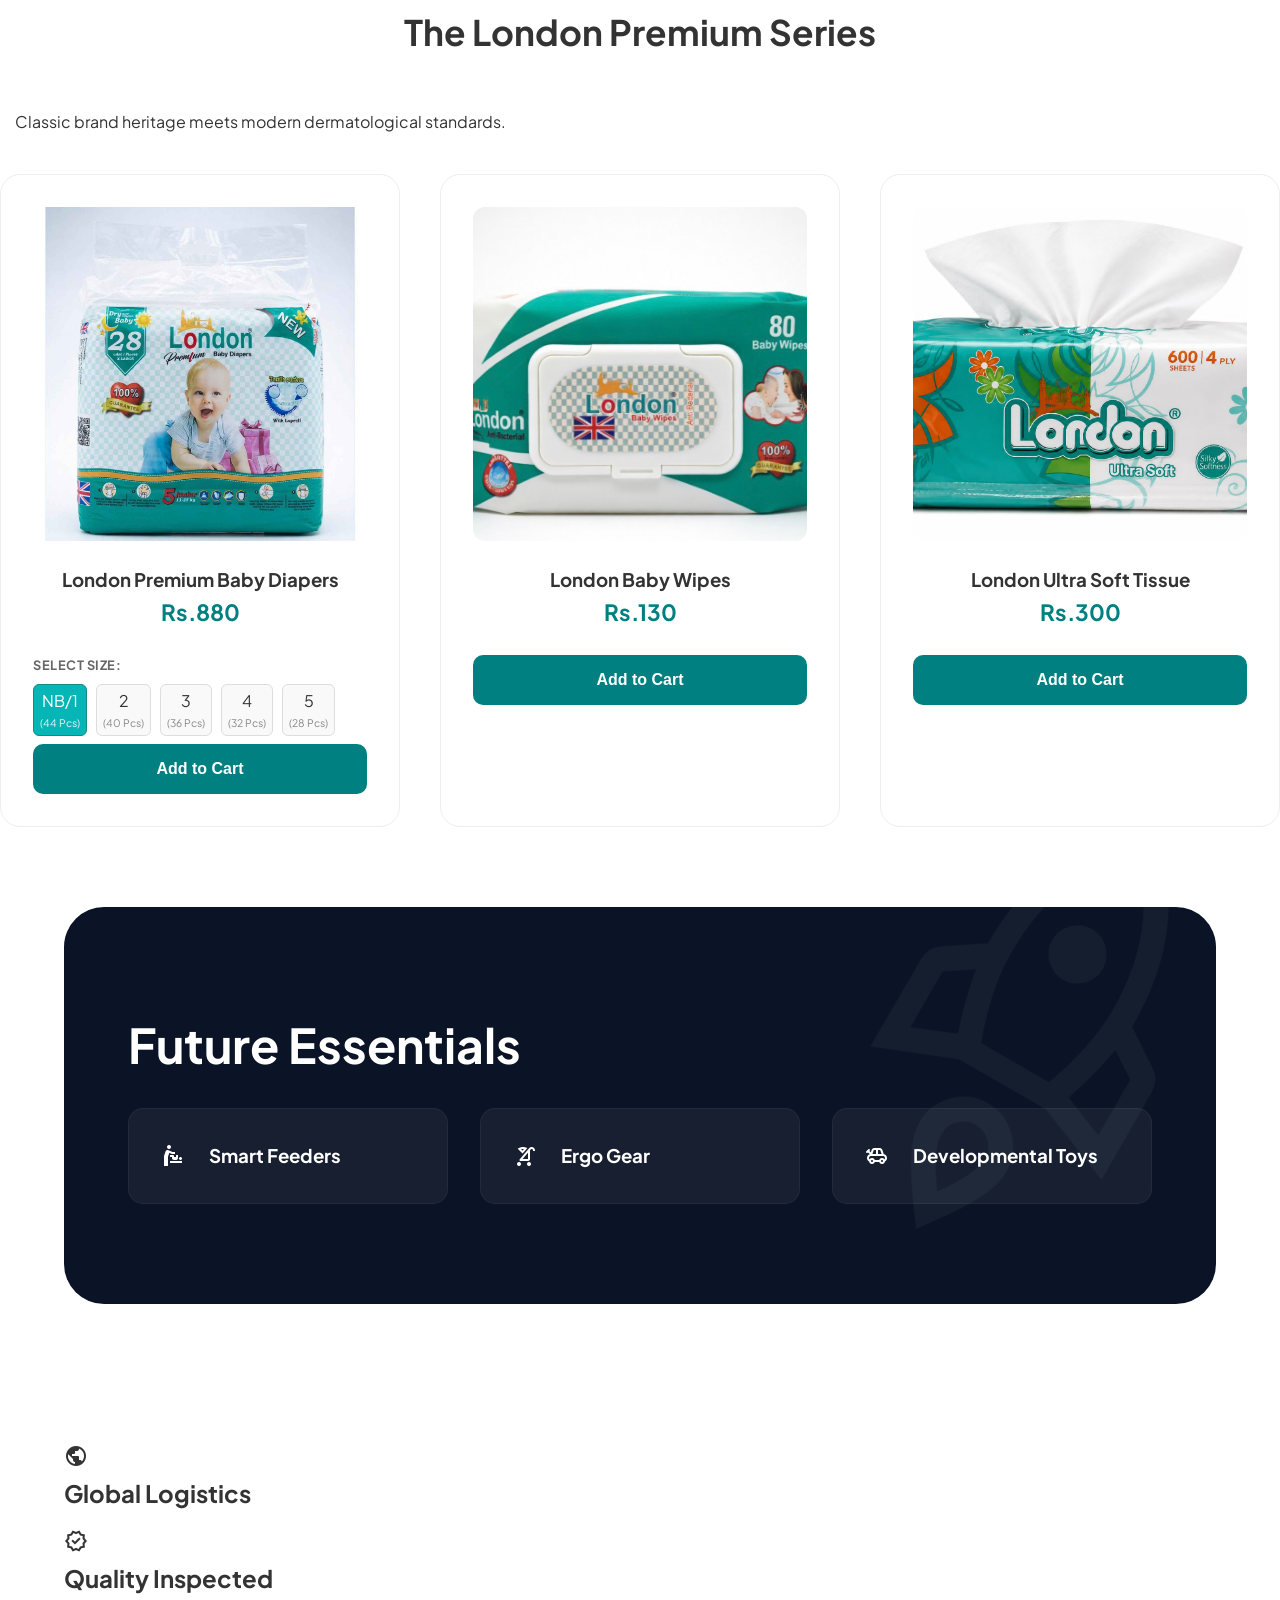
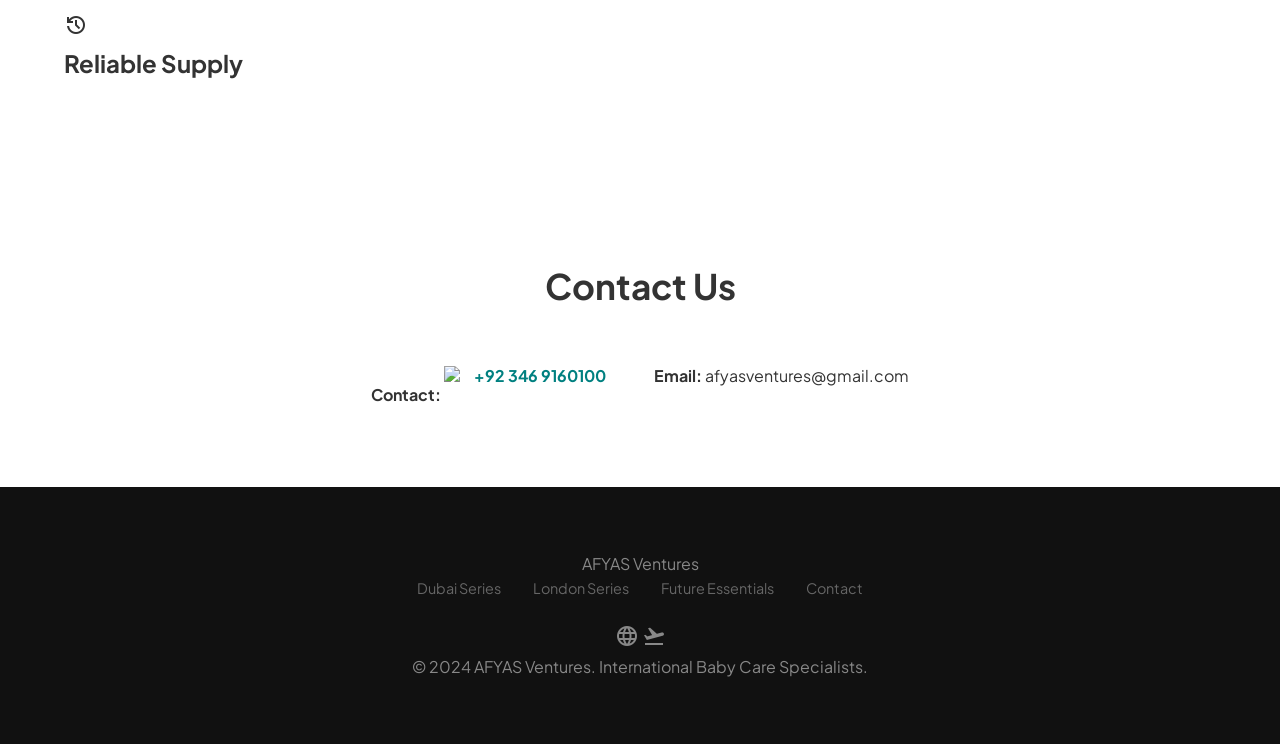
==== commit 0aead130: "added hamburger navbar" ====
--- a/baby_care.html
+++ b/baby_care.html
@@ -6,7 +6,7 @@
   <meta name="viewport" content="width=device-width, initial-scale=1.0">
 
   <link class="image-tag" type="image/png" href="logo.jpg">
-  <title>AFYAS Ventures | Premium International Baby Care Specialists</title>
+  <title>AFYAS Ventures | Baby Care & Household</title>
 
   <meta name="description"
     content="Discover premium diapers,kitchen rolls and wipes from AFYAS Ventures. Curated Dubai and London collections offering world-class quality for your little one. Order via WhatsApp today.">
@@ -35,11 +35,19 @@
         <img src="logo.jpg" alt="AFYAS Ventures Logo" class="nav-logo">
         <span class="brand-name">AFYAS Ventures</span>
       </div>
-      <ul>
-        <li><a href="#ceo-message">CEO-Message</a></li>
-        <li><a href="#global-collections">Global Collections</a></li>
-        <li><a href="#future-essentials">Future Essentials</a></li>
-        <li><a href="#about-us">About Us</a></li>
+      <!-- ADD THIS HAMBURGER BUTTON -->
+      <button id="hamburger-btn" class="hamburger-toggle" aria-label="Toggle navigation menu" aria-expanded="false">
+        <span class="bar"></span>
+        <span class="bar"></span>
+        <span class="bar"></span>
+      </button>
+
+      <!-- ADD id="nav-menu" TO YOUR EXISTING <ul> -->
+      <ul id="nav-menu">
+        <li><a href="index.html">Home</a></li>
+        <li><a href="#global-collections">Products</a></li>
+        <li><a href="skin_care.html">SkinCare</a></li>
+        <li><a href="fragrances.html">Fragrances</a></li>
         <li><a href="#contact">Contact</a></li>
       </ul>
     </nav>
--- a/style.css
+++ b/style.css
@@ -33,6 +33,82 @@
     background-color: var(--white);
     overflow-x: hidden;
 }
+
+/* HAMBURGER BUTTON (Hidden on Desktop) */
+.hamburger-toggle {
+  display: none;
+  flex-direction: column;
+  justify-content: space-between;
+  width: 30px;
+  height: 21px;
+  background: transparent;
+  border: none;
+  cursor: pointer;
+  padding: 0;
+  z-index: 1001;
+}
+
+.hamburger-toggle .bar {
+  height: 3px;
+  width: 100%;
+  background-color: var(--dark-grey);
+  border-radius: 10px;
+  transition: all 0.3s ease-in-out;
+}
+
+/* HAMBURGER ANIMATION TO 'X' WHEN OPEN */
+.hamburger-toggle.active .bar:nth-child(1) {
+  transform: translateY(9px) rotate(45deg);
+}
+
+.hamburger-toggle.active .bar:nth-child(2) {
+  opacity: 0;
+}
+
+.hamburger-toggle.active .bar:nth-child(3) {
+  transform: translateY(-9px) rotate(-45deg);
+}
+
+/* RESPONSIVE NAVIGATION (Mobile & Tablets) */
+@media screen and (max-width: 768px) {
+  .hamburger-toggle {
+    display: flex;
+  }
+
+  /* Slide-down mobile menu */
+  nav[aria-label="Main Navigation"] #nav-menu {
+    position: absolute;
+    top: 100%;
+    left: 0;
+    width: 100%;
+    background-color: var(--white);
+    flex-direction: column;
+    align-items: center;
+    gap: 15px;
+    box-shadow: 0 10px 15px rgba(0, 0, 0, 0.1);
+    
+    /* CRITICAL FIXES FOR STACKING AND OVERFLOW */
+    z-index: 1000;          /* Places menu above all page content */
+    max-height: 0;
+    padding: 0;
+    overflow: hidden;
+    visibility: hidden;
+    transition: max-height 0.35s ease-in-out, padding 0.35s ease-in-out, visibility 0.35s;
+  }
+
+  /* Expanded state */
+  nav[aria-label="Main Navigation"] #nav-menu.open {
+    max-height: 500px;      /* Increased height to fit all links */
+    padding: 20px 0;
+    visibility: visible;
+  }
+
+  header {
+    position: relative;
+    z-index: 1111;          /* Ensures header container stays on top */
+  }
+}
+
 /* CART TRIGGER BUTTON */
 #cart-toggle {
   position: fixed;
@@ -167,7 +243,7 @@
     padding: 1rem 5%;
     position: sticky;
     top: 0;
-    z-index: 999;
+    z-index: 888;
     box-shadow: 0 2px 15px rgba(0,0,0,0.05);
 }
 
@@ -272,6 +348,10 @@
     color: #555;
     max-width: 800px;
     text-align: center;
+}
+
+#about-us header{
+    z-index: 1;
 }
 
 .hero-image-container {
@@ -716,10 +796,6 @@
     .feature p {
         margin: 0 auto;
     }
-
-    nav ul {
-        display: none;
-    }
     
     #future-essentials h2 {
         font-size: 2.2rem;
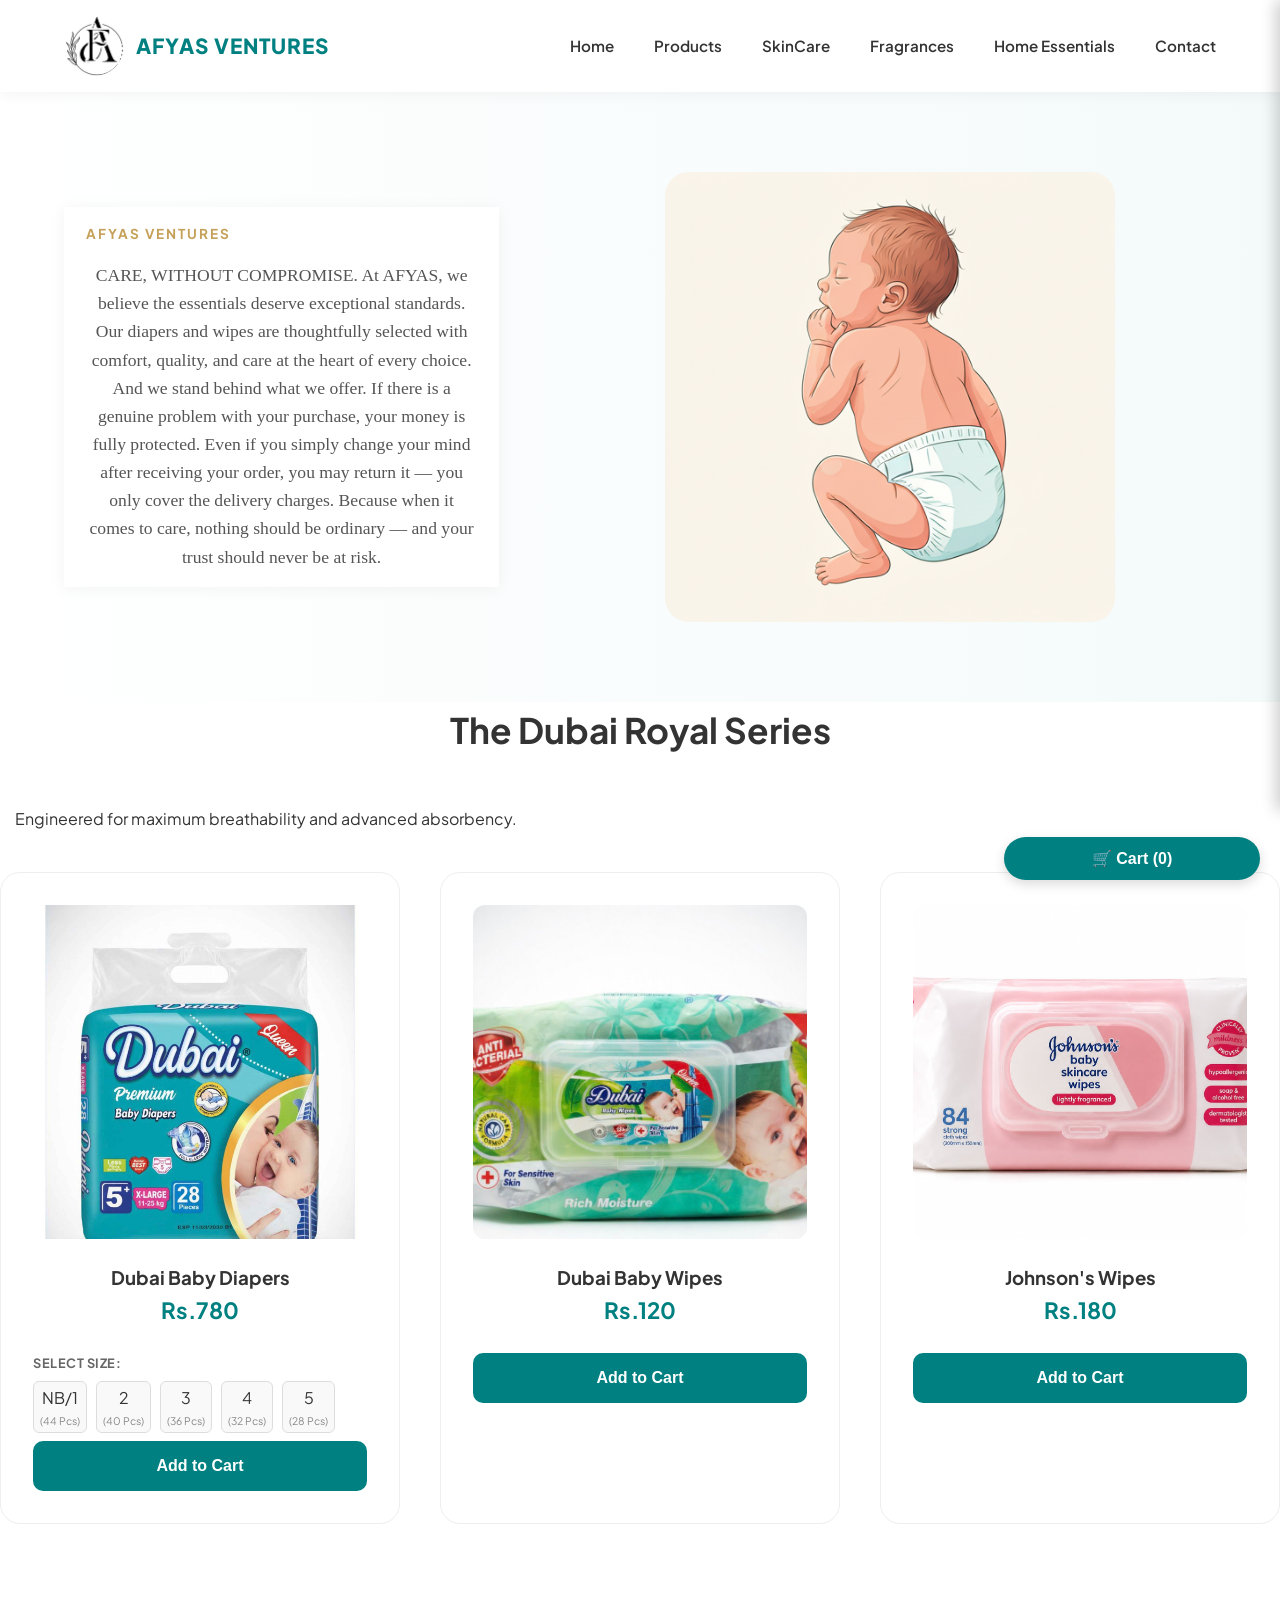
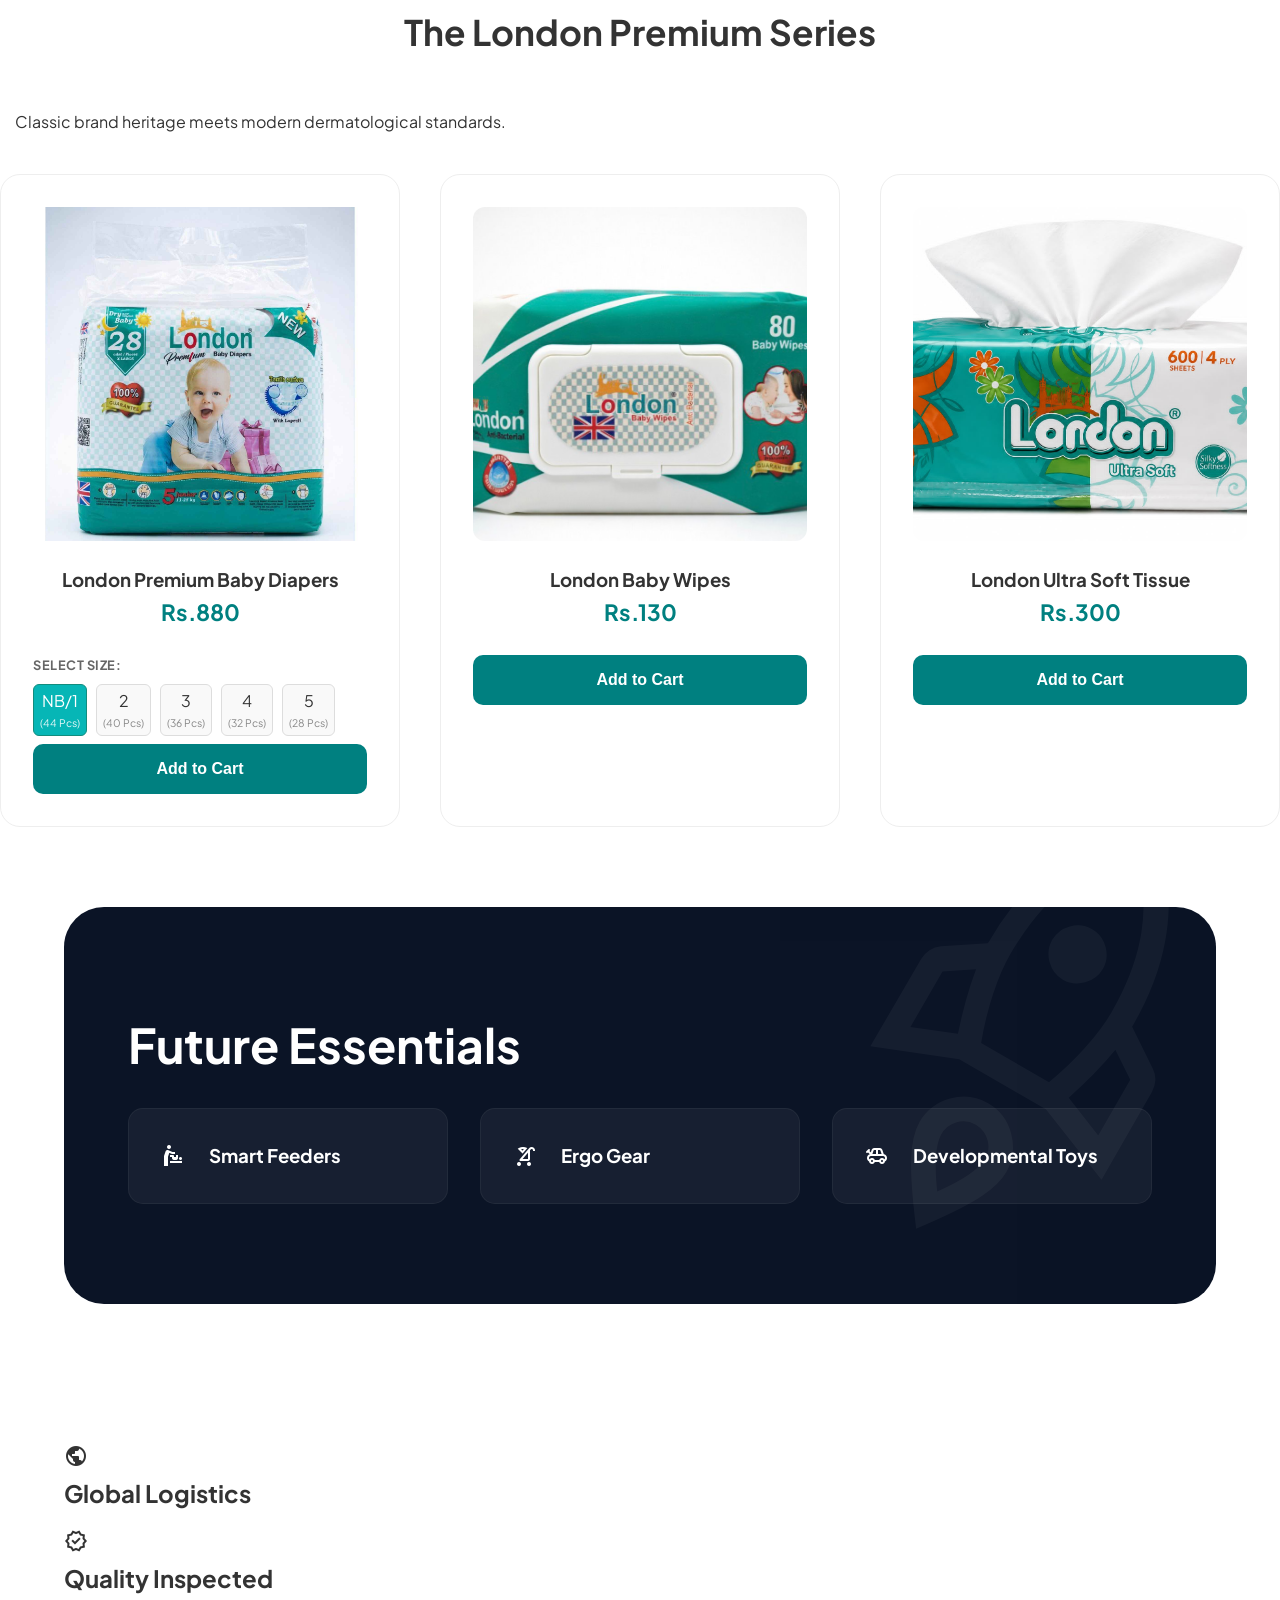
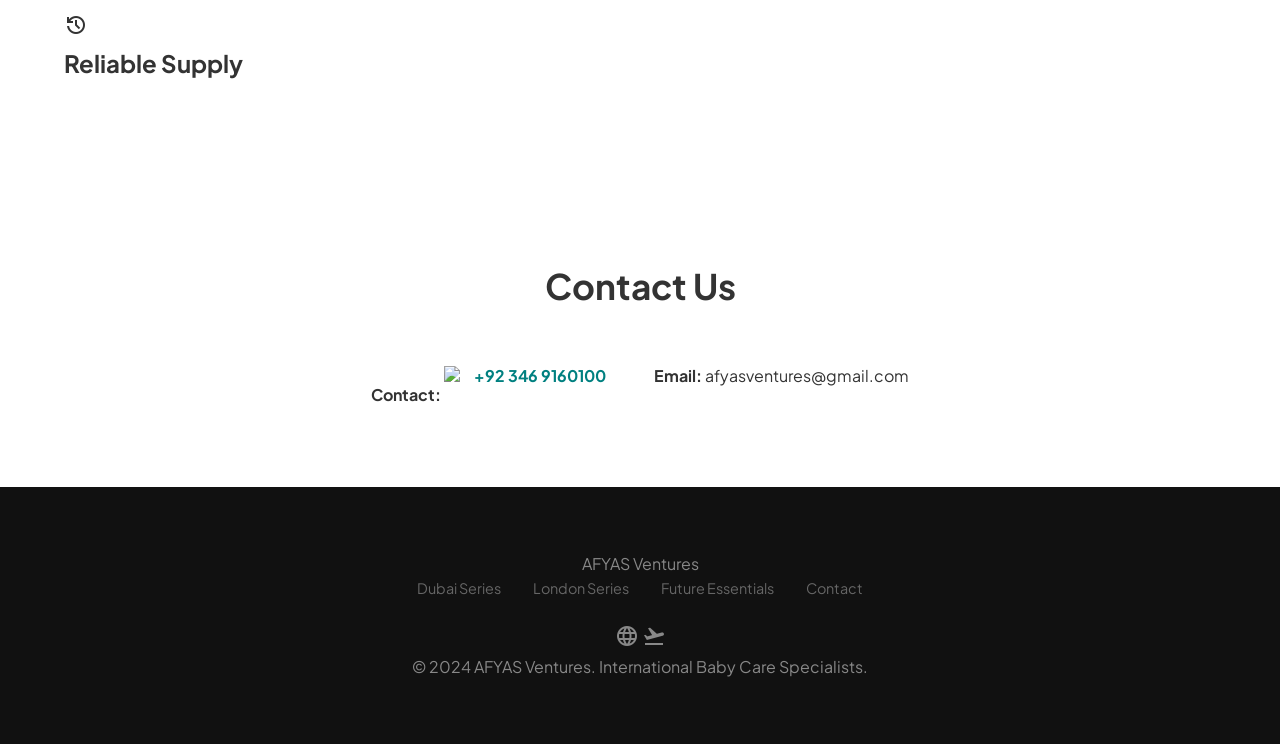
==== commit 49cacd5d: "Added new Page and Products(home essentials)" ====
--- a/baby_care.html
+++ b/baby_care.html
@@ -48,6 +48,7 @@
         <li><a href="#global-collections">Products</a></li>
         <li><a href="skin_care.html">SkinCare</a></li>
         <li><a href="fragrances.html">Fragrances</a></li>
+        <li><a href="home_Essentials.html">Home Essentials</a></li>
         <li><a href="#contact">Contact</a></li>
       </ul>
     </nav>
--- a/style.css
+++ b/style.css
@@ -352,6 +352,7 @@
 
 #about-us header{
     z-index: 1;
+    position: static;
 }
 
 .hero-image-container {
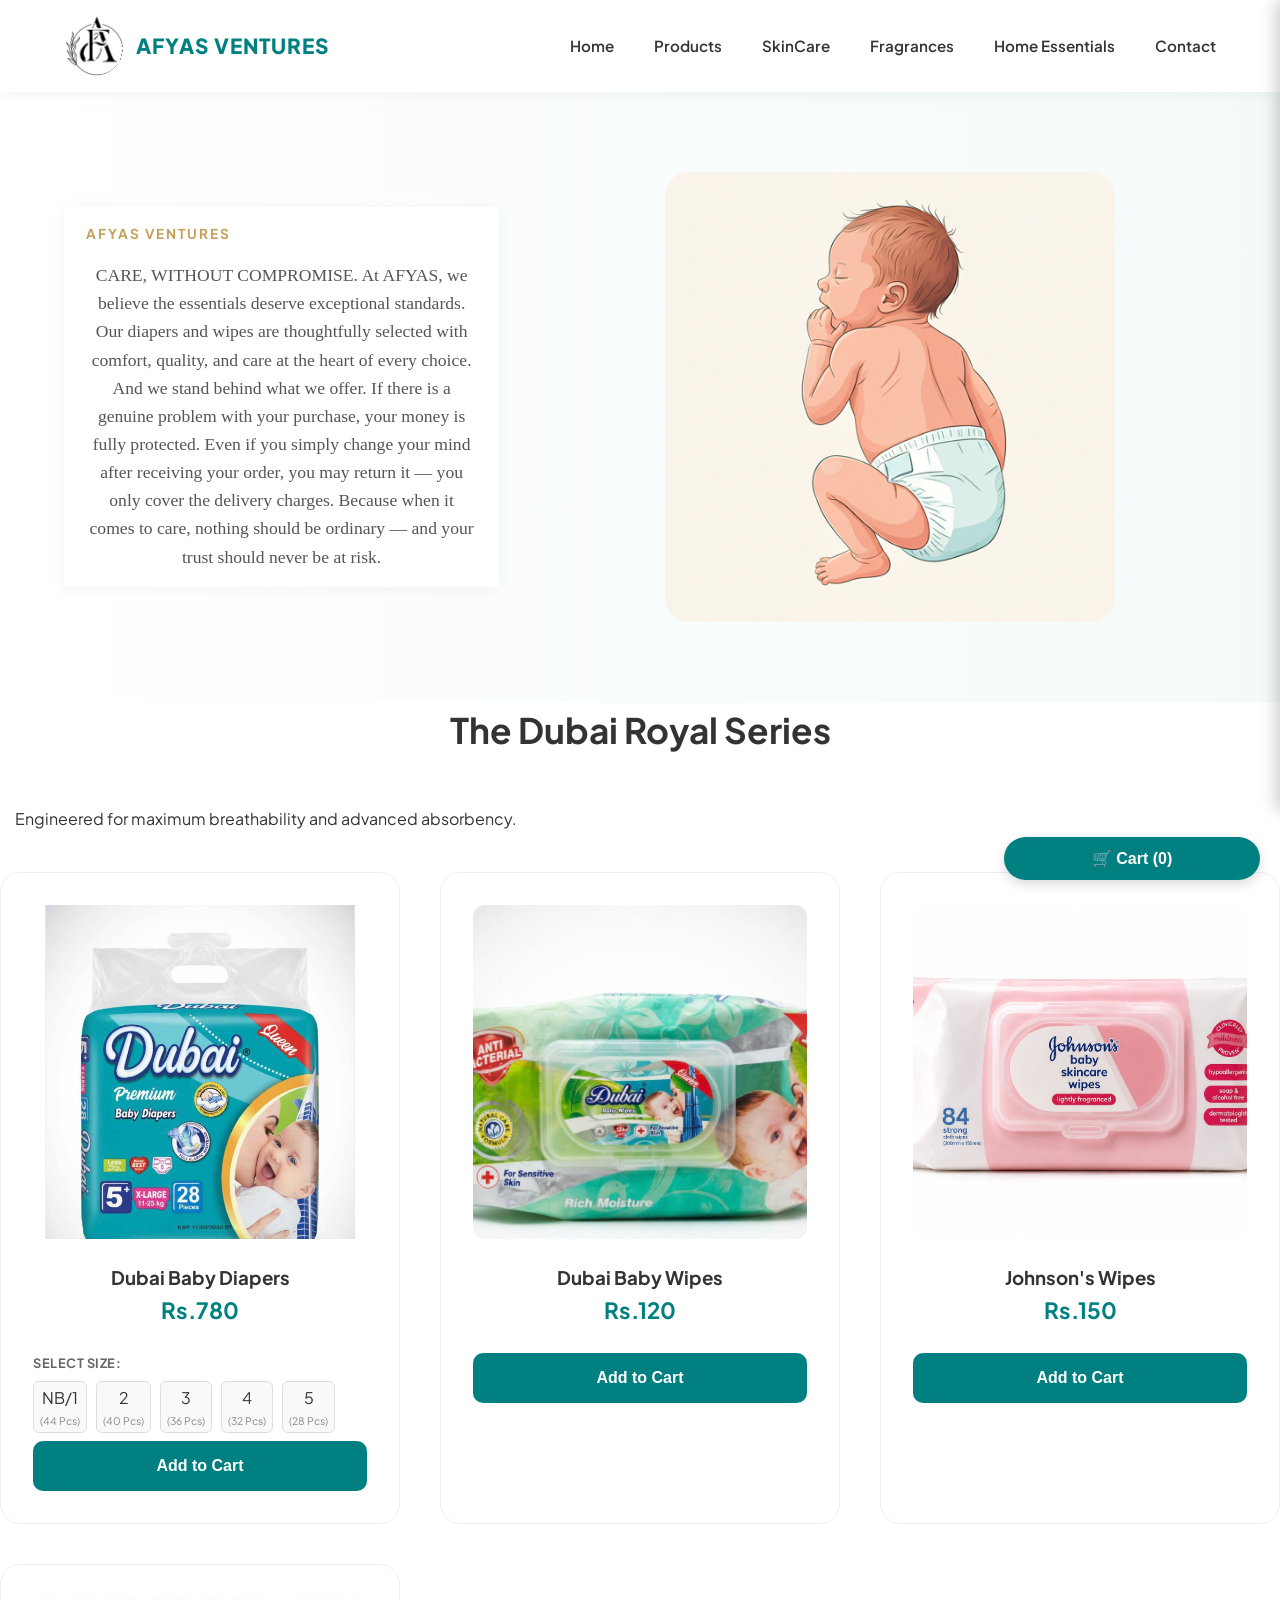
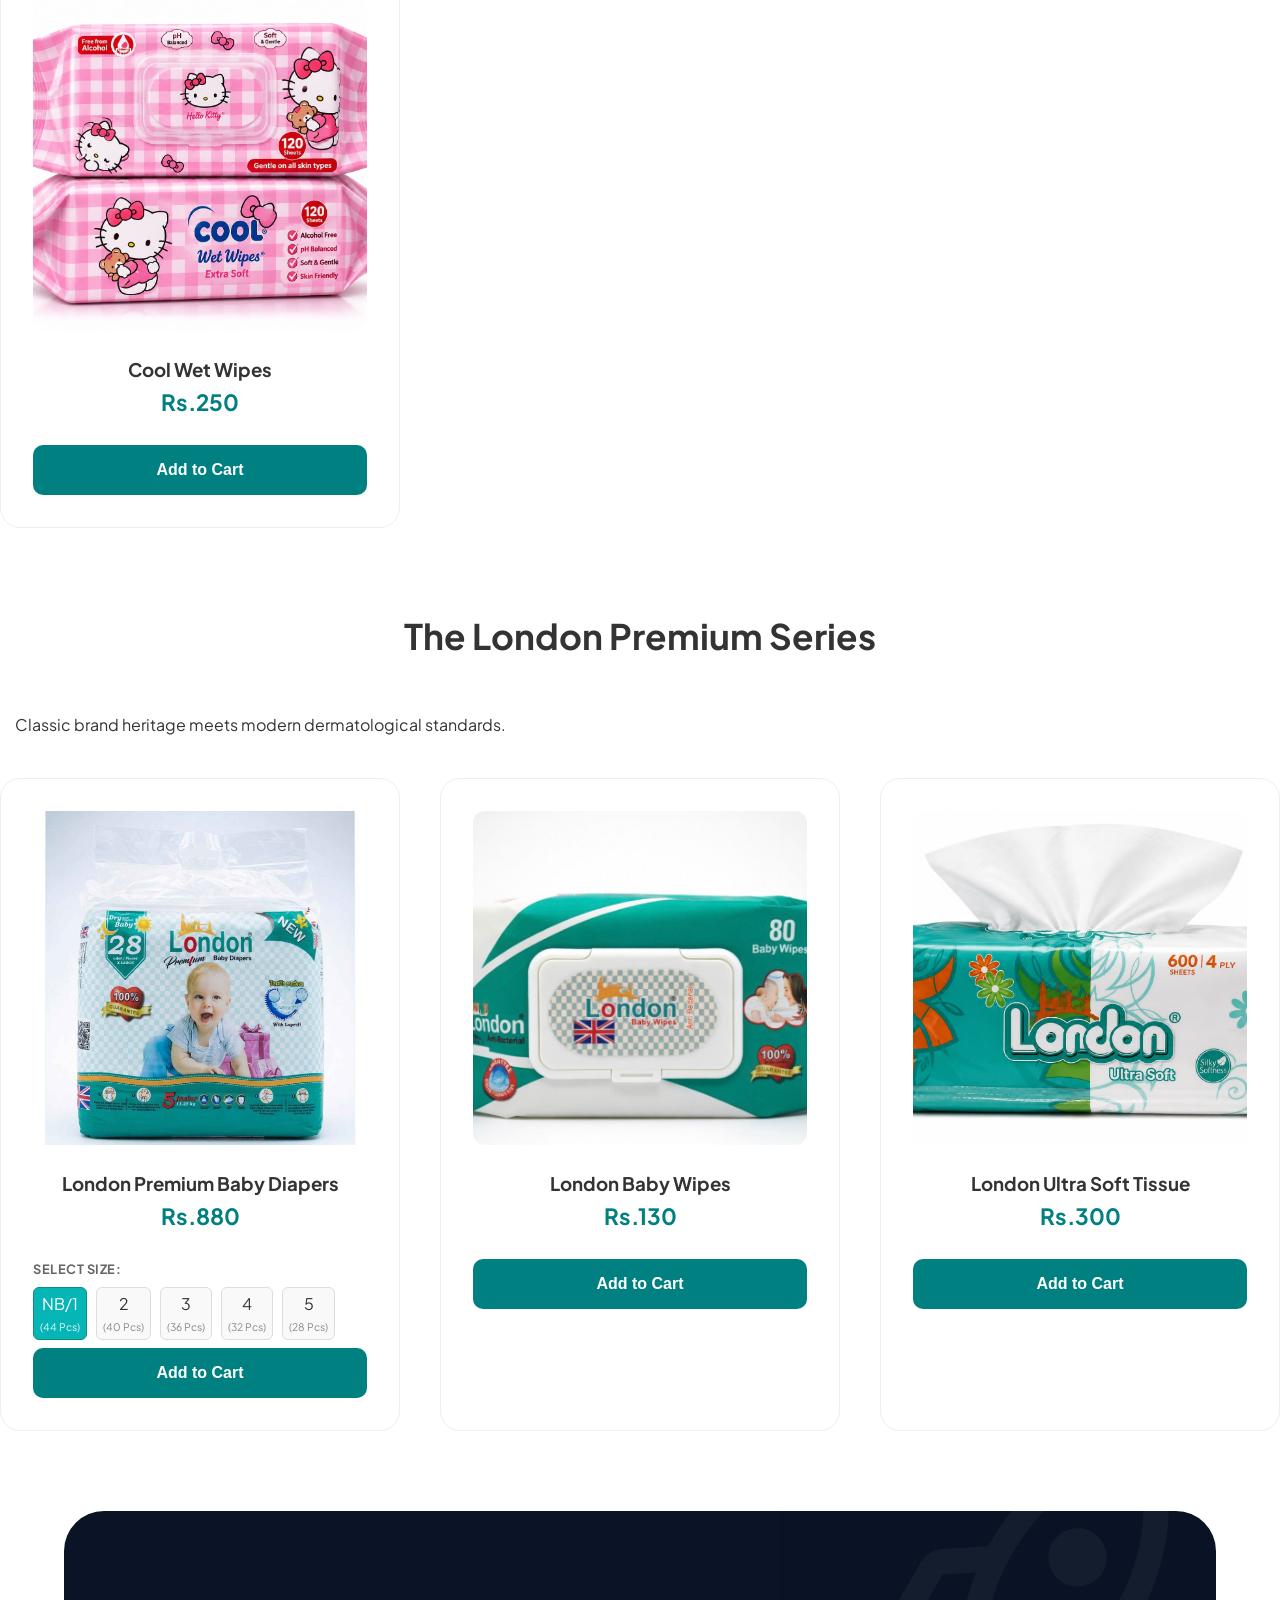
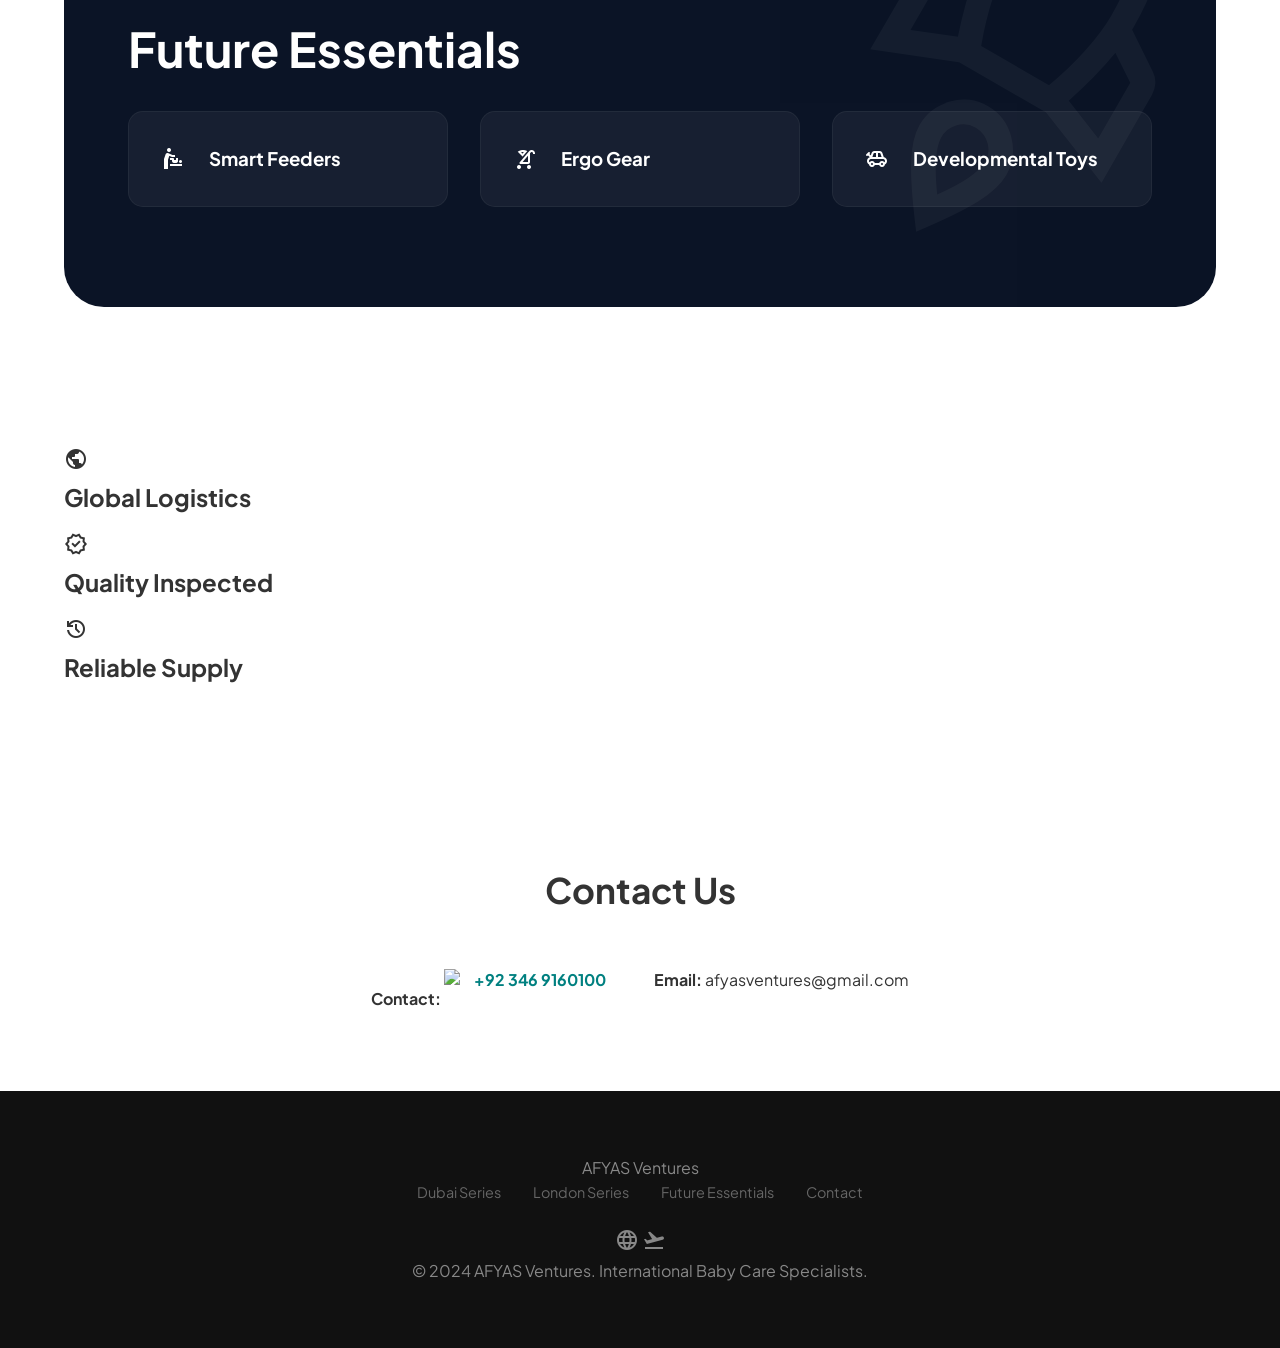
==== commit b258719b: "new product" ====
--- a/baby_care.html
+++ b/baby_care.html
@@ -152,7 +152,15 @@
               <img src="Johnson's Wipes.jpg" alt="Johnson's Wipes" />
             </div>
             <h3>Johnson's Wipes</h3>
-            <span class="price">Rs.<span class="price-amount">180</span></span>
+            <span class="price">Rs.<span class="price-amount">150</span></span>
+            <button type="button" class="add-to-cart-btn">Add to Cart</button>
+          </article>
+          <article class="product-card" id="johnson-wipes">
+            <div class="product-image-wrapper">
+              <img src="Cool-Baby-Wipes.jpeg" alt="Cool Wet Wipes" />
+            </div>
+            <h3>Cool Wet Wipes</h3>
+            <span class="price">Rs.<span class="price-amount">250</span></span>
             <button type="button" class="add-to-cart-btn">Add to Cart</button>
           </article>
         </div>
